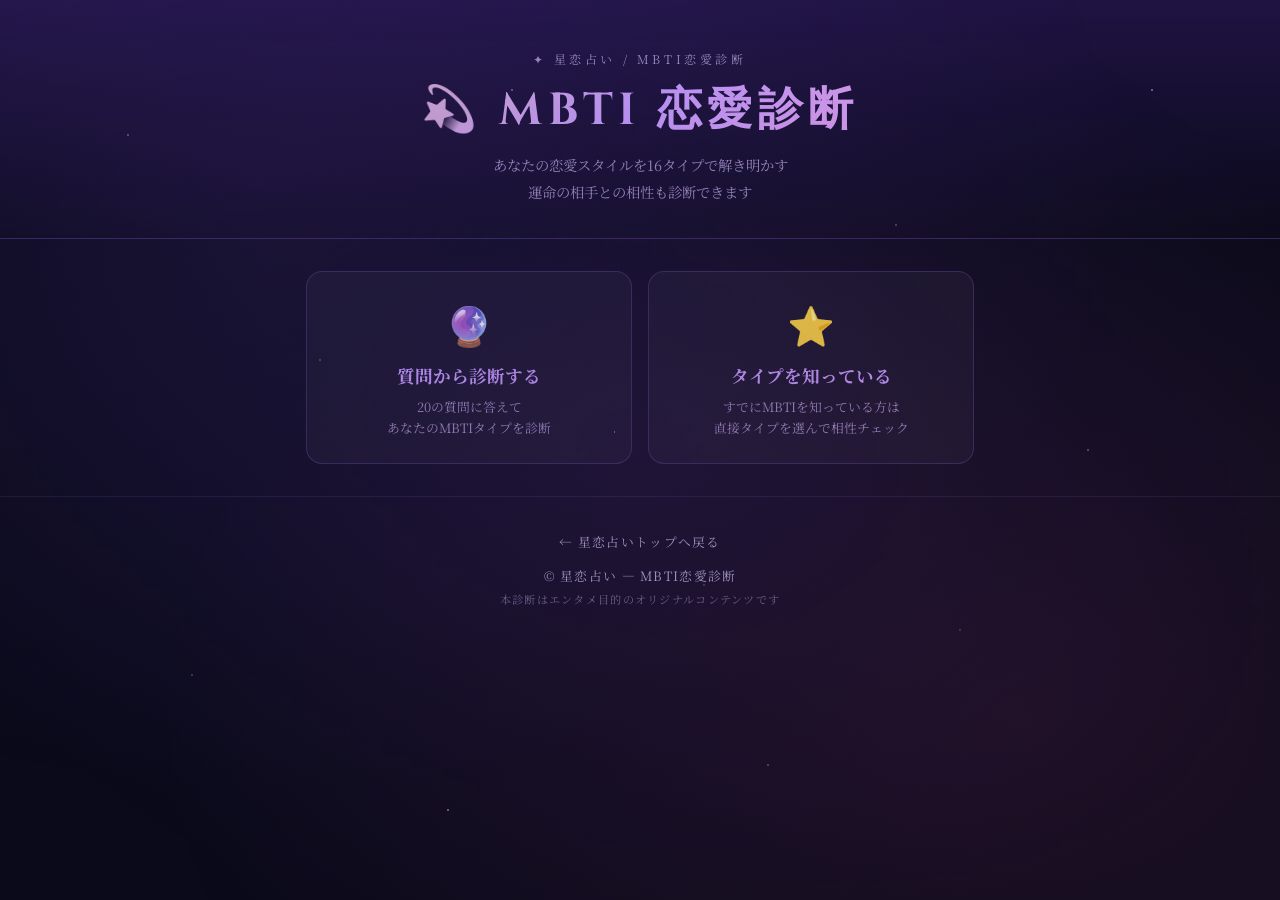
==== docs/mbti/index.html @ 1aa184e4 "✨ MBTI恋愛診断・相性ページを追加" ====
<!DOCTYPE html>
<html lang="ja">
<head>
  <meta charset="UTF-8">
  <meta name="viewport" content="width=device-width, initial-scale=1.0">
  <meta name="description" content="MBTIタイプ別恋愛診断。20の質問に答えてあなたの恋愛タイプを診断、または直接タイプを選んで相性をチェック。">
  <title>MBTI恋愛診断 ✦ 星恋占い</title>
  <link rel="preconnect" href="https://fonts.googleapis.com">
  <link href="https://fonts.googleapis.com/css2?family=Noto+Serif+JP:wght@400;700&family=Cinzel:wght@400;700&display=swap" rel="stylesheet">
  <link rel="stylesheet" href="../style.css">
  <style>
    /* ---- MBTIページ固有スタイル ---- */
    .mbti-hero {
      text-align: center;
      padding: 48px 20px 32px;
      background: linear-gradient(to bottom, rgba(80,40,160,.3), transparent);
      border-bottom: 1px solid rgba(180,140,255,.15);
    }
    .mbti-hero .site-subtitle { font-size:.75rem; letter-spacing:.3em; color:var(--text-muted); margin-bottom:8px; }
    .mbti-hero h1 { font-family:'Cinzel',serif; font-size:clamp(1.6rem,5vw,2.8rem); background:linear-gradient(135deg,var(--gold),var(--accent),var(--accent2)); -webkit-background-clip:text; -webkit-text-fill-color:transparent; background-clip:text; letter-spacing:.12em; margin-bottom:10px; }
    .mbti-hero p { color:var(--text-muted); font-size:.9rem; line-height:1.9; }

    /* ---- モード選択 ---- */
    .mode-select {
      display: flex;
      gap: 16px;
      justify-content: center;
      flex-wrap: wrap;
      padding: 32px 16px;
      max-width: 700px;
      margin: 0 auto;
    }
    .mode-btn {
      flex: 1;
      min-width: 240px;
      padding: 24px 20px;
      background: var(--card-bg);
      border: 1px solid var(--card-border);
      border-radius: 16px;
      cursor: pointer;
      text-align: center;
      transition: all .2s;
      color: var(--text);
      text-decoration: none;
    }
    .mode-btn:hover { background:rgba(180,140,255,.08); border-color:var(--accent); transform:translateY(-3px); }
    .mode-btn .mode-icon { font-size:2.4rem; margin-bottom:12px; }
    .mode-btn h2 { font-size:1.1rem; color:var(--accent); margin-bottom:8px; }
    .mode-btn p { font-size:.8rem; color:var(--text-muted); line-height:1.7; }

    /* ---- セクション共通 ---- */
    .section-wrap { max-width:760px; margin:0 auto; padding:0 16px 60px; position:relative; z-index:1; }
    .section-title { text-align:center; font-size:1.3rem; color:var(--accent); letter-spacing:.1em; margin-bottom:28px; padding-top:16px; }

    /* ---- 質問診断 ---- */
    #quiz-section { display:none; }
    .progress-bar-wrap { background:rgba(255,255,255,.06); border-radius:20px; height:6px; margin-bottom:28px; overflow:hidden; }
    .progress-bar { height:100%; background:linear-gradient(90deg,var(--accent),var(--accent2)); border-radius:20px; transition:width .4s; }
    .progress-label { text-align:right; font-size:.75rem; color:var(--text-muted); margin-top:6px; }

    .question-card { background:var(--card-bg); border:1px solid var(--card-border); border-radius:16px; padding:28px 24px; margin-bottom:20px; }
    .question-card .q-axis { font-size:.7rem; letter-spacing:.2em; color:var(--text-muted); margin-bottom:10px; }
    .question-card .q-text { font-size:1.05rem; line-height:1.9; margin-bottom:20px; }
    .choices { display:flex; flex-direction:column; gap:10px; }
    .choice-btn {
      padding:12px 18px;
      background:rgba(255,255,255,.03);
      border:1px solid rgba(180,140,255,.2);
      border-radius:10px;
      color:var(--text);
      font-size:.9rem;
      cursor:pointer;
      text-align:left;
      transition:all .15s;
      font-family:'Noto Serif JP',serif;
      line-height:1.6;
    }
    .choice-btn:hover { background:rgba(180,140,255,.1); border-color:var(--accent); }
    .choice-btn.selected { background:rgba(200,159,255,.15); border-color:var(--accent); color:var(--accent); }

    .quiz-nav { display:flex; justify-content:space-between; align-items:center; margin-top:20px; }
    .nav-btn { padding:10px 24px; border-radius:30px; border:1px solid rgba(180,140,255,.3); background:transparent; color:var(--text-muted); cursor:pointer; font-family:'Noto Serif JP',serif; font-size:.85rem; transition:all .2s; }
    .nav-btn:hover { border-color:var(--accent); color:var(--accent); }
    .nav-btn.primary { background:linear-gradient(135deg,#8b5cf6,#ec4899); border:none; color:white; padding:10px 28px; }
    .nav-btn:disabled { opacity:.3; cursor:default; }

    /* ---- タイプ選択 ---- */
    #select-section { display:none; }
    .type-groups { display:flex; flex-direction:column; gap:20px; }
    .type-group-title { font-size:.8rem; letter-spacing:.2em; color:var(--text-muted); margin-bottom:12px; }
    .type-grid { display:grid; grid-template-columns:repeat(4,1fr); gap:10px; }
    .type-card {
      padding:14px 8px;
      background:var(--card-bg);
      border:1px solid var(--card-border);
      border-radius:12px;
      text-align:center;
      cursor:pointer;
      transition:all .2s;
      text-decoration:none;
      display:block;
    }
    .type-card:hover { background:rgba(180,140,255,.1); border-color:var(--accent); transform:translateY(-2px); }
    .type-card .type-code { font-family:'Cinzel',serif; font-size:1rem; color:var(--accent); font-weight:700; }
    .type-card .type-nick { font-size:.65rem; color:var(--text-muted); margin-top:4px; line-height:1.4; }

    /* ---- 結果 ---- */
    #result-section { display:none; }
    .result-card { background:var(--card-bg); border:1px solid var(--card-border); border-radius:20px; padding:32px 24px; text-align:center; margin-bottom:24px; }
    .result-type { font-family:'Cinzel',serif; font-size:3rem; background:linear-gradient(135deg,var(--gold),var(--accent)); -webkit-background-clip:text; -webkit-text-fill-color:transparent; background-clip:text; }
    .result-nick { font-size:1.1rem; color:var(--accent2); margin:8px 0 20px; }
    .result-desc { font-size:.9rem; line-height:2; color:var(--text); text-align:left; }
    .result-tags { display:flex; flex-wrap:wrap; gap:8px; justify-content:center; margin:16px 0; }
    .tag { font-size:.72rem; padding:4px 12px; border-radius:20px; background:rgba(200,159,255,.1); border:1px solid rgba(200,159,255,.25); color:var(--accent); }

    .scores { display:grid; grid-template-columns:1fr 1fr; gap:12px; margin:20px 0; }
    .score-item { background:rgba(255,255,255,.03); border-radius:10px; padding:12px; text-align:center; }
    .score-label { font-size:.7rem; color:var(--text-muted); letter-spacing:.1em; margin-bottom:6px; }
    .score-bar-wrap { background:rgba(255,255,255,.06); border-radius:10px; height:8px; overflow:hidden; margin-bottom:4px; }
    .score-bar-left { height:100%; border-radius:10px; background:linear-gradient(90deg,var(--accent),transparent); float:right; }
    .score-bar-right { height:100%; border-radius:10px; background:linear-gradient(90deg,var(--accent2),transparent); }
    .score-pct { font-size:.75rem; color:var(--gold); }

    .compat-btn-wrap { text-align:center; margin-top:24px; }
    .compat-btn { display:inline-block; padding:14px 36px; background:linear-gradient(135deg,#8b5cf6,#ec4899); color:white; text-decoration:none; border-radius:50px; font-size:.95rem; letter-spacing:.08em; box-shadow:0 4px 20px rgba(139,92,246,.3); transition:all .2s; }
    .compat-btn:hover { opacity:.9; transform:translateY(-2px); }
    .retry-btn { display:block; text-align:center; margin-top:16px; color:var(--text-muted); font-size:.82rem; cursor:pointer; border:none; background:transparent; font-family:'Noto Serif JP',serif; }
    .retry-btn:hover { color:var(--accent); }

    @media(max-width:500px) {
      .type-grid { grid-template-columns:repeat(2,1fr); }
      .scores { grid-template-columns:1fr; }
    }
  </style>
</head>
<body>
  <div class="stars-bg"></div>

  <!-- ヘッダー -->
  <div class="mbti-hero">
    <p class="site-subtitle"><a href="../index.html" style="color:inherit;text-decoration:none;">✦ 星恋占い</a> / MBTI恋愛診断</p>
    <h1>💫 MBTI 恋愛診断</h1>
    <p>あなたの恋愛スタイルを16タイプで解き明かす<br>運命の相手との相性も診断できます</p>
  </div>

  <!-- モード選択 -->
  <div id="mode-section">
    <div class="mode-select">
      <div class="mode-btn" onclick="showQuiz()">
        <div class="mode-icon">🔮</div>
        <h2>質問から診断する</h2>
        <p>20の質問に答えて<br>あなたのMBTIタイプを診断</p>
      </div>
      <div class="mode-btn" onclick="showSelect()">
        <div class="mode-icon">⭐</div>
        <h2>タイプを知っている</h2>
        <p>すでにMBTIを知っている方は<br>直接タイプを選んで相性チェック</p>
      </div>
    </div>
  </div>

  <!-- 質問診断セクション -->
  <div id="quiz-section" class="section-wrap">
    <h2 class="section-title">🔮 恋愛MBTIを診断する</h2>
    <div class="progress-bar-wrap">
      <div class="progress-bar" id="progress-bar" style="width:5%"></div>
    </div>
    <div class="progress-label" id="progress-label">1 / 20</div>
    <div id="question-container"></div>
    <div class="quiz-nav">
      <button class="nav-btn" id="prev-btn" onclick="prevQ()" disabled>← 前へ</button>
      <button class="nav-btn primary" id="next-btn" onclick="nextQ()">次へ →</button>
    </div>
    <p style="text-align:center;margin-top:20px"><button class="retry-btn" onclick="showMode()">← 最初に戻る</button></p>
  </div>

  <!-- タイプ選択セクション -->
  <div id="select-section" class="section-wrap">
    <h2 class="section-title">⭐ タイプを選ぶ</h2>
    <div class="type-groups">
      <div>
        <div class="type-group-title">🔥 分析家タイプ（NT）</div>
        <div class="type-grid">
          <a class="type-card" href="result.html#INTJ" onclick="goResult('INTJ')"><div class="type-code">INTJ</div><div class="type-nick">建築家</div></a>
          <a class="type-card" href="result.html#INTP" onclick="goResult('INTP')"><div class="type-code">INTP</div><div class="type-nick">論理学者</div></a>
          <a class="type-card" href="result.html#ENTJ" onclick="goResult('ENTJ')"><div class="type-code">ENTJ</div><div class="type-nick">指揮官</div></a>
          <a class="type-card" href="result.html#ENTP" onclick="goResult('ENTP')"><div class="type-code">ENTP</div><div class="type-nick">討論者</div></a>
        </div>
      </div>
      <div>
        <div class="type-group-title">💜 外交官タイプ（NF）</div>
        <div class="type-grid">
          <a class="type-card" href="result.html#INFJ" onclick="goResult('INFJ')"><div class="type-code">INFJ</div><div class="type-nick">提唱者</div></a>
          <a class="type-card" href="result.html#INFP" onclick="goResult('INFP')"><div class="type-code">INFP</div><div class="type-nick">仲介者</div></a>
          <a class="type-card" href="result.html#ENFJ" onclick="goResult('ENFJ')"><div class="type-code">ENFJ</div><div class="type-nick">主人公</div></a>
          <a class="type-card" href="result.html#ENFP" onclick="goResult('ENFP')"><div class="type-code">ENFP</div><div class="type-nick">広報運動家</div></a>
        </div>
      </div>
      <div>
        <div class="type-group-title">🛡️ 番人タイプ（SJ）</div>
        <div class="type-grid">
          <a class="type-card" href="result.html#ISTJ" onclick="goResult('ISTJ')"><div class="type-code">ISTJ</div><div class="type-nick">管理者</div></a>
          <a class="type-card" href="result.html#ISFJ" onclick="goResult('ISFJ')"><div class="type-code">ISFJ</div><div class="type-nick">擁護者</div></a>
          <a class="type-card" href="result.html#ESTJ" onclick="goResult('ESTJ')"><div class="type-code">ESTJ</div><div class="type-nick">幹部</div></a>
          <a class="type-card" href="result.html#ESFJ" onclick="goResult('ESFJ')"><div class="type-code">ESFJ</div><div class="type-nick">領事館</div></a>
        </div>
      </div>
      <div>
        <div class="type-group-title">⚡ 探検家タイプ（SP）</div>
        <div class="type-grid">
          <a class="type-card" href="result.html#ISTP" onclick="goResult('ISTP')"><div class="type-code">ISTP</div><div class="type-nick">巨匠</div></a>
          <a class="type-card" href="result.html#ISFP" onclick="goResult('ISFP')"><div class="type-code">ISFP</div><div class="type-nick">冒険家</div></a>
          <a class="type-card" href="result.html#ESTP" onclick="goResult('ESTP')"><div class="type-code">ESTP</div><div class="type-nick">起業家</div></a>
          <a class="type-card" href="result.html#ESFP" onclick="goResult('ESFP')"><div class="type-code">ESFP</div><div class="type-nick">エンターテイナー</div></a>
        </div>
      </div>
    </div>
    <p style="text-align:center;margin-top:28px"><button class="retry-btn" onclick="showMode()">← 最初に戻る</button></p>
  </div>

  <!-- 結果セクション -->
  <div id="result-section" class="section-wrap">
    <h2 class="section-title">✨ 診断結果</h2>
    <div class="result-card" id="result-card"></div>
    <div class="compat-btn-wrap">
      <a href="compatibility.html" id="compat-link" class="compat-btn">💕 相性を診断する</a>
    </div>
    <p style="text-align:center;margin-top:16px">
      <button class="retry-btn" onclick="showMode()">← もう一度診断する</button>
    </p>
  </div>

  <footer style="position:relative;z-index:1;text-align:center;padding:32px 20px;border-top:1px solid rgba(180,140,255,.1);color:var(--text-muted);font-size:.8rem;line-height:2;">
    <p><a href="../index.html" style="color:var(--text-muted);text-decoration:none;">← 星恋占いトップへ戻る</a></p>
    <p style="margin-top:8px;">© 星恋占い — MBTI恋愛診断</p>
    <p style="font-size:.7rem;opacity:.6;">本診断はエンタメ目的のオリジナルコンテンツです</p>
  </footer>

  <script>
  // =====================
  // 質問データ
  // =====================
  const QUESTIONS = [
    // E/I 軸 (5問)
    { axis:"E/I", text:"好きな人に気持ちを伝えるとき、どちらに近いですか？", a:"自分から積極的にアプローチする", b:"相手が気づいてくれるのをそっと待つ", aAxis:"E", bAxis:"I" },
    { axis:"E/I", text:"休日、恋人と過ごすなら？", a:"友人も巻き込んでにぎやかに過ごしたい", b:"二人だけの静かな時間を大切にしたい", aAxis:"E", bAxis:"I" },
    { axis:"E/I", text:"好きな人と初めてデートするとき、", a:"どんどん話しかけて楽しい雰囲気を作る", b:"相手の話をじっくり聞いてから心を開く", aAxis:"E", bAxis:"I" },
    { axis:"E/I", text:"失恋したあと立ち直るには？", a:"友達と会って話すと元気が出る", b:"一人の時間をとって自分と向き合う", aAxis:"E", bAxis:"I" },
    { axis:"E/I", text:"恋愛の悩みを抱えたとき、", a:"誰かに相談してすっきりしたい", b:"自分の中で整理してから動く", aAxis:"E", bAxis:"I" },
    // S/N 軸 (5問)
    { axis:"S/N", text:"パートナーへのプレゼントを選ぶとき、", a:"相手が実際に使えるものを選ぶ", b:"二人の思い出や象徴になるものを選ぶ", aAxis:"S", bAxis:"N" },
    { axis:"S/N", text:"付き合いたての頃、どちらが楽しい？", a:"一緒に過ごした具体的な時間・思い出", b:"この人とどんな未来を描けるかのワクワク感", aAxis:"S", bAxis:"N" },
    { axis:"S/N", text:"相手のことを好きになるきっかけは？", a:"実際の行動・言葉など具体的なこと", b:"なんとなく感じる雰囲気・可能性", aAxis:"S", bAxis:"N" },
    { axis:"S/N", text:"長く続く恋愛に大切なのは？", a:"日々の積み重ねと信頼感", b:"共通のビジョンや価値観", aAxis:"S", bAxis:"N" },
    { axis:"S/N", text:"デートプランを決めるとき、", a:"行きたい場所・食べたいものを具体的にリストアップ", b:"「こんな雰囲気の一日」というイメージから発想する", aAxis:"S", bAxis:"N" },
    // T/F 軸 (5問)
    { axis:"T/F", text:"恋人が落ち込んでいるとき、あなたは？", a:"原因を分析して解決策を提案する", b:"まず共感して気持ちに寄り添う", aAxis:"T", bAxis:"F" },
    { axis:"T/F", text:"好きな人を選ぶ基準は？", a:"価値観・将来性など客観的な条件", b:"一緒にいて感じる感情・心地よさ", aAxis:"T", bAxis:"F" },
    { axis:"T/F", text:"恋人と喧嘩したあと、", a:"何がいけなかったか論理的に振り返る", b:"お互いの感情がどう動いたかを確認する", aAxis:"T", bAxis:"F" },
    { axis:"T/F", text:"遠距離恋愛の判断を迫られたら？", a:"現実的なメリット・デメリットで判断する", b:"相手への気持ちの強さで判断する", aAxis:"T", bAxis:"F" },
    { axis:"T/F", text:"恋人に「正直に言って」と聞かれたら？", a:"多少傷ついても本当のことを伝える", b:"相手の気持ちを考えて言い方を工夫する", aAxis:"T", bAxis:"F" },
    // J/P 軸 (5問)
    { axis:"J/P", text:"恋人との記念日は？", a:"前もって計画を立てて完璧に準備する", b:"その日の気分でサプライズ的に動く", aAxis:"J", bAxis:"P" },
    { axis:"J/P", text:"付き合うかどうか決めるとき、", a:"関係の方向性をはっきりさせてから動く", b:"とりあえず一緒にいる時間を楽しむ", aAxis:"J", bAxis:"P" },
    { axis:"J/P", text:"恋愛のペースは？", a:"段階を踏んで着実に関係を深めたい", b:"流れに身をまかせて自然に進展させたい", aAxis:"J", bAxis:"P" },
    { axis:"J/P", text:"好きな人ができたとき、", a:"どう行動するか戦略を立てる", b:"まず気持ちに正直に動いてみる", aAxis:"J", bAxis:"P" },
    { axis:"J/P", text:"二人の将来について、", a:"早めに話し合って方向性を決めたい", b:"今を大切にしながら自然と決まればいい", aAxis:"J", bAxis:"P" },
  ];

  // =====================
  // タイプデータ
  // =====================
  const TYPES = {
    INTJ:{ nick:"建築家", emoji:"🏛️", love:"計画的かつ深い絆を求めるタイプ。軽い恋愛より、お互いを高め合えるパートナーシップを望みます。感情表現は少なめですが、一度心を開いたら揺るぎない愛情を注ぎます。", tags:["深い絆重視","計画的アプローチ","少数精鋭な愛情"], weak:"感情表現が苦手で、相手を困惑させることも。", best:["ENFP","ENTP"] },
    INTP:{ nick:"論理学者", emoji:"🔭", love:"理論的に恋愛を考えすぎてしまうことも。相手の気持ちより論理を優先しがちですが、心を開いた相手には誠実で知的な会話が絶えない関係を築きます。", tags:["知的会話重視","自由な時間が必要","じっくり深まる愛"], weak:"感情的な要求に戸惑いやすい。", best:["ENFJ","ENTJ"] },
    ENTJ:{ nick:"指揮官", emoji:"👑", love:"恋愛でもリーダーシップを発揮。頼りになる存在感と明確なビジョンで相手を引っ張ります。強引に見えることもありますが、パートナーを本気で支えようとする姿勢は確かです。", tags:["頼もしいリード","高い目標を共有","情熱的"], weak:"コントロールが強くなりすぎることも。", best:["INFP","INTP"] },
    ENTP:{ nick:"討論者", emoji:"⚡", love:"刺激と変化を求めるロマンチスト。常に新鮮さを保つことが得意で、会話が尽きることがありません。慣れると真剣さが薄れて見えることも。", tags:["会話の達人","新鮮さを維持","アイデア豊富"], weak:"真剣さが伝わりにくい場面も。", best:["INFJ","INTJ"] },
    INFJ:{ nick:"提唱者", emoji:"🌙", love:"深く一人の相手を愛する理想主義者。相手の内面に強く惹かれ、魂のつながりを求めます。傷つきやすい面もありますが、パートナーへの献身は本物です。", tags:["魂のつながり重視","深い共感力","一途な愛"], weak:"理想が高く傷つきやすい。", best:["ENTP","ENFP"] },
    INFP:{ nick:"仲介者", emoji:"🌸", love:"夢と感情に従う純粋なロマンチスト。相手に深く感情移入し、全力で愛します。理想の恋愛像が強く、現実とのギャップに悩むことも。", tags:["純粋なロマンチスト","感情豊か","価値観最優先"], weak:"理想と現実のギャップに揺れやすい。", best:["ENFJ","ENTJ"] },
    ENFJ:{ nick:"主人公", emoji:"🌟", love:"相手の成長と幸せのために全力を尽くすタイプ。温かく包容力があり、自然とみんなを引き寄せます。自分の気持ちより相手を優先しすぎることも。", tags:["包容力抜群","成長を応援","カリスマ的魅力"], weak:"自己犠牲になりやすい。", best:["INFP","ISFP"] },
    ENFP:{ nick:"広報運動家", emoji:"🦋", love:"エネルギッシュな恋愛を楽しむフリースピリット。感情豊かで相手を喜ばせるのが得意。長期的な関係になると飽きてしまう不安を抱えることも。", tags:["感情豊か","熱狂的な愛","自由と愛情両立"], weak:"集中力が続きにくい面も。", best:["INTJ","INFJ"] },
    ISTJ:{ nick:"管理者", emoji:"🏔️", love:"誠実さと安定感で相手を支えるタイプ。約束は必ず守り、地道に愛情を積み上げます。ロマンチックな演出より日常の安心感で愛を示します。", tags:["絶対的な誠実さ","安定した関係","約束を守る"], weak:"変化や感情表現が苦手。", best:["ESFP","ESTP"] },
    ISFJ:{ nick:"擁護者", emoji:"🌿", love:"細やかな気配りで相手を包み込む愛情深いタイプ。見返りを求めず献身的に愛しますが、自分の気持ちを後回しにしがちです。", tags:["献身的な愛情","細やかな気配り","安心感No.1"], weak:"自分の気持ちを言えないことも。", best:["ESFP","ESTP"] },
    ESTJ:{ nick:"幹部", emoji:"📋", love:"責任感と行動力で相手を守るタイプ。明確なコミュニケーションを好み、関係性をはっきりさせたい傾向があります。融通がきかないと思われることも。", tags:["責任感が強い","明確な関係を好む","行動で示す愛"], weak:"柔軟性が少なく見えることも。", best:["ISFP","ISTP"] },
    ESFJ:{ nick:"領事", emoji:"🤝", love:"周りの調和を大切にするケア上手な恋人。相手の気持ちに敏感で、雰囲気を盛り上げるのが得意。承認欲求が強くなるときも。", tags:["調和重視","愛情表現豊か","社交的な恋愛"], weak:"承認を求めすぎることも。", best:["ISFP","INFP"] },
    ISTP:{ nick:"巨匠", emoji:"🔧", love:"感情より行動で愛情を示すクールなタイプ。束縛を嫌い、自由な関係を好みます。言葉は少ないですが、いざというとき頼れる存在感があります。", tags:["行動で示す愛","自由な関係","クールな頼もしさ"], weak:"感情表現が少なく誤解されやすい。", best:["ESFJ","ESTJ"] },
    ISFP:{ nick:"冒険家", emoji:"🎨", love:"五感で恋愛を楽しむ自由な芸術家。感情に素直で、瞬間瞬間を大切にします。将来より今この瞬間の恋愛を重視するため、将来の話が苦手です。", tags:["今この瞬間を大切に","感性豊か","自然体の愛"], weak:"将来の計画が苦手。", best:["ENFJ","ESFJ"] },
    ESTP:{ nick:"起業家", emoji:"🚀", love:"スリルと刺激を求める行動派の恋愛スタイル。その場の雰囲気作りが得意で、デートを盛り上げます。長期的コミットに慎重な面もあります。", tags:["行動力抜群","刺激的なデート","瞬発力の愛"], weak:"長期的コミットが苦手なことも。", best:["ISFJ","ISTJ"] },
    ESFP:{ nick:"エンターテイナー", emoji:"🎭", love:"恋愛をとことん楽しむムードメーカー。相手を笑顔にするのが大好きで、一緒にいると楽しい時間が続きます。深刻な話や未来の計画は少し苦手。", tags:["楽しい時間を演出","感情豊か","自由奔放な愛"], weak:"深刻な局面が苦手なことも。", best:["ISFJ","ISTJ"] },
  };

  // =====================
  // 状態管理
  // =====================
  let currentQ = 0;
  let answers = new Array(20).fill(null); // null=未回答, 'a'/'b'
  let scores = { E:0,I:0,S:0,N:0,T:0,F:0,J:0,P:0 };

  // =====================
  // 画面切り替え
  // =====================
  function showMode() {
    document.getElementById('mode-section').style.display = '';
    document.getElementById('quiz-section').style.display = 'none';
    document.getElementById('select-section').style.display = 'none';
    document.getElementById('result-section').style.display = 'none';
    currentQ = 0;
    answers = new Array(20).fill(null);
  }
  function showQuiz() {
    document.getElementById('mode-section').style.display = 'none';
    document.getElementById('quiz-section').style.display = '';
    renderQ();
  }
  function showSelect() {
    document.getElementById('mode-section').style.display = 'none';
    document.getElementById('select-section').style.display = '';
  }
  function showResult(type) {
    document.getElementById('quiz-section').style.display = 'none';
    document.getElementById('select-section').style.display = 'none';
    document.getElementById('mode-section').style.display = 'none';
    document.getElementById('result-section').style.display = '';
    renderResult(type);
    // 相性ページへのリンクにタイプを渡す
    document.getElementById('compat-link').href = `compatibility.html?type=${type}`;
  }

  // =====================
  // 質問描画
  // =====================
  function renderQ() {
    const q = QUESTIONS[currentQ];
    const pct = Math.round((currentQ / 20) * 100) + 5;
    document.getElementById('progress-bar').style.width = pct + '%';
    document.getElementById('progress-label').textContent = `${currentQ + 1} / 20`;

    document.getElementById('question-container').innerHTML = `
      <div class="question-card">
        <div class="q-axis">軸：${q.axis}</div>
        <div class="q-text">Q${currentQ + 1}. ${q.text}</div>
        <div class="choices">
          <button class="choice-btn ${answers[currentQ]==='a'?'selected':''}" onclick="selectAnswer('a')">A. ${q.a}</button>
          <button class="choice-btn ${answers[currentQ]==='b'?'selected':''}" onclick="selectAnswer('b')">B. ${q.b}</button>
        </div>
      </div>
    `;
    document.getElementById('prev-btn').disabled = (currentQ === 0);
    document.getElementById('next-btn').textContent = currentQ === 19 ? '結果を見る ✨' : '次へ →';
  }

  function selectAnswer(choice) {
    answers[currentQ] = choice;
    renderQ();
  }

  function prevQ() {
    if (currentQ > 0) { currentQ--; renderQ(); }
  }

  function nextQ() {
    if (answers[currentQ] === null) {
      alert('回答を選んでください！');
      return;
    }
    if (currentQ < 19) {
      currentQ++;
      renderQ();
    } else {
      calcResult();
    }
  }

  // =====================
  // 結果計算
  // =====================
  function calcResult() {
    scores = { E:0,I:0,S:0,N:0,T:0,F:0,J:0,P:0 };
    answers.forEach((ans, i) => {
      const q = QUESTIONS[i];
      if (ans === 'a') scores[q.aAxis]++;
      else scores[q.bAxis]++;
    });
    const type =
      (scores.E >= scores.I ? 'E' : 'I') +
      (scores.S >= scores.N ? 'S' : 'N') +
      (scores.T >= scores.F ? 'T' : 'F') +
      (scores.J >= scores.P ? 'J' : 'P');
    showResult(type);
  }

  // =====================
  // 結果描画
  // =====================
  function renderResult(type) {
    const d = TYPES[type];
    if (!d) return;
    const ePct = Math.round((scores.E / (scores.E + scores.I || 1)) * 100) || 50;
    const sPct = Math.round((scores.S / (scores.S + scores.N || 1)) * 100) || 50;
    const tPct = Math.round((scores.T / (scores.T + scores.F || 1)) * 100) || 50;
    const jPct = Math.round((scores.J / (scores.J + scores.P || 1)) * 100) || 50;

    document.getElementById('result-card').innerHTML = `
      <div class="result-type">${d.emoji} ${type}</div>
      <div class="result-nick">「${d.nick}」</div>
      <div class="result-tags">${d.tags.map(t=>`<span class="tag">${t}</span>`).join('')}</div>
      <div class="result-desc">${d.love}</div>
      <div class="scores">
        <div class="score-item">
          <div class="score-label">E ${ePct}% / I ${100-ePct}%</div>
          <div class="score-bar-wrap"><div class="score-bar-right" style="width:${ePct}%"></div></div>
          <div class="score-pct">${type[0]}</div>
        </div>
        <div class="score-item">
          <div class="score-label">S ${sPct}% / N ${100-sPct}%</div>
          <div class="score-bar-wrap"><div class="score-bar-right" style="width:${sPct}%"></div></div>
          <div class="score-pct">${type[1]}</div>
        </div>
        <div class="score-item">
          <div class="score-label">T ${tPct}% / F ${100-tPct}%</div>
          <div class="score-bar-wrap"><div class="score-bar-right" style="width:${tPct}%"></div></div>
          <div class="score-pct">${type[2]}</div>
        </div>
        <div class="score-item">
          <div class="score-label">J ${jPct}% / P ${100-jPct}%</div>
          <div class="score-bar-wrap"><div class="score-bar-right" style="width:${jPct}%"></div></div>
          <div class="score-pct">${type[3]}</div>
        </div>
      </div>
      <p style="font-size:.82rem;color:var(--text-muted);margin-top:12px;">💑 ベスト相性：<strong style="color:var(--gold)">${d.best.join(' / ')}</strong></p>
      <p style="font-size:.8rem;color:var(--text-muted);margin-top:8px;">⚠️ 注意点：${d.weak}</p>
    `;
  }

  function goResult(type) {
    // タイプ選択からの遷移はURLハッシュで渡す
    scores = { E:0,I:0,S:0,N:0,T:0,F:0,J:0,P:0 };
    // スコアをダミーで50%に設定
    ['E','I','S','N','T','F','J','P'].forEach(k => scores[k] = 2);
    showResult(type);
    return false;
  }

  // URLハッシュからタイプ取得（タイプ選択から直接遷移した場合）
  window.addEventListener('load', () => {
    const hash = location.hash.replace('#','');
    if (TYPES[hash]) goResult(hash);
  });
  </script>
</body>
</html>
---- docs/style.css ----
/* =============================
   星恋占い - メインスタイル
   ============================= */

:root {
  --bg:        #0a0a1a;
  --bg2:       #0f0f2a;
  --card-bg:   rgba(255,255,255,0.04);
  --card-border: rgba(180,140,255,0.2);
  --accent:    #c89fff;
  --accent2:   #ff9fcc;
  --gold:      #f0d080;
  --text:      #e8e0f8;
  --text-muted:#a090c0;
  --love:      rgba(255,100,160,0.08);
  --general:   rgba(140,100,255,0.08);
}

* { box-sizing: border-box; margin: 0; padding: 0; }

html { scroll-behavior: smooth; }

body {
  font-family: 'Noto Serif JP', serif;
  background: var(--bg);
  color: var(--text);
  min-height: 100vh;
  position: relative;
  overflow-x: hidden;
}

/* ---- 星空背景 ---- */
.stars-bg {
  position: fixed;
  inset: 0;
  background:
    radial-gradient(ellipse at 20% 20%, rgba(100,60,180,0.15) 0%, transparent 60%),
    radial-gradient(ellipse at 80% 80%, rgba(180,60,120,0.12) 0%, transparent 60%),
    radial-gradient(ellipse at 50% 50%, rgba(60,40,120,0.2)  0%, transparent 80%);
  pointer-events: none;
  z-index: 0;
}
.stars-bg::before {
  content: "";
  position: absolute;
  inset: 0;
  background-image:
    radial-gradient(1px 1px at 10%  15%, rgba(255,255,255,0.8) 0%, transparent 100%),
    radial-gradient(1px 1px at 25%  40%, rgba(255,255,255,0.6) 0%, transparent 100%),
    radial-gradient(1px 1px at 40%  10%, rgba(255,255,255,0.9) 0%, transparent 100%),
    radial-gradient(1px 1px at 55%  65%, rgba(255,255,255,0.5) 0%, transparent 100%),
    radial-gradient(1px 1px at 70%  25%, rgba(255,255,255,0.7) 0%, transparent 100%),
    radial-gradient(1px 1px at 85%  50%, rgba(255,255,255,0.8) 0%, transparent 100%),
    radial-gradient(1px 1px at 15%  75%, rgba(255,255,255,0.6) 0%, transparent 100%),
    radial-gradient(1px 1px at 60%  85%, rgba(255,255,255,0.7) 0%, transparent 100%),
    radial-gradient(1.5px 1.5px at 90% 10%, rgba(200,170,255,0.9) 0%, transparent 100%),
    radial-gradient(1.5px 1.5px at 35% 90%, rgba(255,180,220,0.8) 0%, transparent 100%),
    radial-gradient(1px 1px at 75%  70%, rgba(255,255,255,0.5) 0%, transparent 100%),
    radial-gradient(1px 1px at 48%  48%, rgba(255,255,255,0.6) 0%, transparent 100%);
}

/* ---- ヘッダー ---- */
header {
  position: relative;
  z-index: 1;
  text-align: center;
  padding: 60px 20px 40px;
  background: linear-gradient(to bottom, rgba(80,40,160,0.3), transparent);
  border-bottom: 1px solid rgba(180,140,255,0.15);
}
.site-subtitle {
  font-size: 0.8rem;
  letter-spacing: 0.3em;
  color: var(--text-muted);
  margin-bottom: 12px;
  text-transform: uppercase;
}
.site-title {
  font-family: 'Cinzel', serif;
  font-size: clamp(2rem, 6vw, 3.5rem);
  background: linear-gradient(135deg, var(--gold) 0%, var(--accent) 50%, var(--accent2) 100%);
  -webkit-background-clip: text;
  -webkit-text-fill-color: transparent;
  background-clip: text;
  letter-spacing: 0.15em;
  margin-bottom: 12px;
  text-shadow: none;
}
.today-date {
  font-size: 1rem;
  color: var(--text-muted);
  letter-spacing: 0.2em;
}

/* ---- 星座ナビ ---- */
.sign-nav {
  position: relative;
  z-index: 1;
  display: flex;
  flex-wrap: wrap;
  justify-content: center;
  gap: 8px;
  padding: 20px 16px;
  background: rgba(10,10,30,0.6);
  backdrop-filter: blur(8px);
  border-bottom: 1px solid rgba(180,140,255,0.1);
  position: sticky;
  top: 0;
}
.sign-nav a {
  color: var(--text-muted);
  text-decoration: none;
  font-size: 0.75rem;
  padding: 4px 10px;
  border: 1px solid rgba(180,140,255,0.2);
  border-radius: 20px;
  transition: all 0.2s;
  letter-spacing: 0.05em;
}
.sign-nav a:hover {
  color: var(--accent);
  border-color: var(--accent);
  background: rgba(180,140,255,0.08);
}

/* ---- メイン ---- */
main {
  position: relative;
  z-index: 1;
  max-width: 900px;
  margin: 0 auto;
  padding: 40px 16px 80px;
}

.intro {
  text-align: center;
  margin-bottom: 48px;
  color: var(--text-muted);
  line-height: 2;
  font-size: 0.95rem;
  letter-spacing: 0.08em;
}

/* ---- カードグリッド ---- */
.cards-grid {
  display: grid;
  grid-template-columns: repeat(auto-fill, minmax(380px, 1fr));
  gap: 24px;
  margin-bottom: 60px;
}

/* ---- カード ---- */
.card {
  background: var(--card-bg);
  border: 1px solid var(--card-border);
  border-radius: 16px;
  overflow: hidden;
  backdrop-filter: blur(12px);
  transition: transform 0.2s, box-shadow 0.2s;
}
.card:hover {
  transform: translateY(-4px);
  box-shadow: 0 8px 40px rgba(180,140,255,0.15);
}

.card-header {
  display: flex;
  align-items: center;
  gap: 14px;
  padding: 20px 20px 16px;
  background: linear-gradient(135deg, rgba(100,60,180,0.2), rgba(180,60,120,0.1));
  border-bottom: 1px solid rgba(180,140,255,0.1);
}
.emoji {
  font-size: 2rem;
  line-height: 1;
}
.sign-name {
  font-size: 1.2rem;
  font-weight: 700;
  color: var(--accent);
  letter-spacing: 0.08em;
}
.period {
  font-size: 0.72rem;
  color: var(--text-muted);
  margin-top: 2px;
}
.stars {
  margin-left: auto;
  font-size: 1rem;
  color: var(--gold);
  letter-spacing: 2px;
}

.card-body {
  padding: 20px;
  display: flex;
  flex-direction: column;
  gap: 14px;
}

.section h3 {
  font-size: 0.78rem;
  letter-spacing: 0.15em;
  color: var(--text-muted);
  margin-bottom: 8px;
  text-transform: uppercase;
}
.love-section {
  background: var(--love);
  border-radius: 10px;
  padding: 14px;
}
.general-section {
  background: var(--general);
  border-radius: 10px;
  padding: 14px;
}
.section p {
  font-size: 0.9rem;
  line-height: 1.9;
  color: var(--text);
}

.lucky-row {
  display: flex;
  gap: 10px;
  flex-wrap: wrap;
}
.lucky-badge {
  font-size: 0.78rem;
  padding: 4px 12px;
  border-radius: 20px;
  background: rgba(240,208,128,0.1);
  border: 1px solid rgba(240,208,128,0.25);
  color: var(--gold);
  letter-spacing: 0.05em;
}

/* ---- noteリンク ---- */
.note-link {
  text-align: center;
  padding: 48px 24px;
  margin: 20px 0;
  background: linear-gradient(135deg, rgba(100,60,180,0.15), rgba(180,60,120,0.1));
  border: 1px solid rgba(180,140,255,0.2);
  border-radius: 20px;
}
.note-link p {
  font-size: 0.9rem;
  color: var(--text-muted);
  letter-spacing: 0.15em;
  margin-bottom: 20px;
}
.note-btn {
  display: inline-block;
  padding: 14px 36px;
  background: linear-gradient(135deg, #8b5cf6, #ec4899);
  color: white;
  text-decoration: none;
  border-radius: 50px;
  font-size: 0.95rem;
  letter-spacing: 0.1em;
  transition: opacity 0.2s, transform 0.2s;
  box-shadow: 0 4px 20px rgba(139,92,246,0.3);
}
.note-btn:hover {
  opacity: 0.9;
  transform: translateY(-2px);
}

/* ---- アーカイブリンク ---- */
.archive-link {
  text-align: center;
  margin-top: 20px;
}
.archive-link a {
  color: var(--text-muted);
  text-decoration: none;
  font-size: 0.85rem;
  letter-spacing: 0.1em;
  border-bottom: 1px solid rgba(160,144,192,0.3);
  padding-bottom: 2px;
  transition: color 0.2s;
}
.archive-link a:hover { color: var(--accent); }

/* ---- アーカイブページ ---- */
.archive-title {
  font-size: 1.5rem;
  color: var(--accent);
  text-align: center;
  margin-bottom: 32px;
  letter-spacing: 0.1em;
}
.archive-list {
  list-style: none;
  display: flex;
  flex-direction: column;
  gap: 10px;
  max-width: 400px;
  margin: 0 auto 40px;
}
.archive-list a {
  display: block;
  padding: 12px 20px;
  background: var(--card-bg);
  border: 1px solid var(--card-border);
  border-radius: 10px;
  color: var(--text);
  text-decoration: none;
  transition: all 0.2s;
  letter-spacing: 0.05em;
}
.archive-list a:hover {
  background: rgba(180,140,255,0.08);
  border-color: var(--accent);
  color: var(--accent);
}
.back-link {
  display: block;
  text-align: center;
  color: var(--text-muted);
  text-decoration: none;
  font-size: 0.85rem;
  margin-top: 10px;
  letter-spacing: 0.1em;
}
.back-link:hover { color: var(--accent); }

/* ---- フッター ---- */
footer {
  position: relative;
  z-index: 1;
  text-align: center;
  padding: 32px 20px;
  border-top: 1px solid rgba(180,140,255,0.1);
  color: var(--text-muted);
  font-size: 0.8rem;
  letter-spacing: 0.1em;
  line-height: 2;
}
.footer-note {
  font-size: 0.72rem;
  opacity: 0.6;
}

/* ---- レスポンシブ ---- */
@media (max-width: 600px) {
  .cards-grid {
    grid-template-columns: 1fr;
  }
  .sign-nav a {
    font-size: 0.7rem;
    padding: 3px 8px;
  }
  .site-title {
    font-size: 2rem;
  }
}
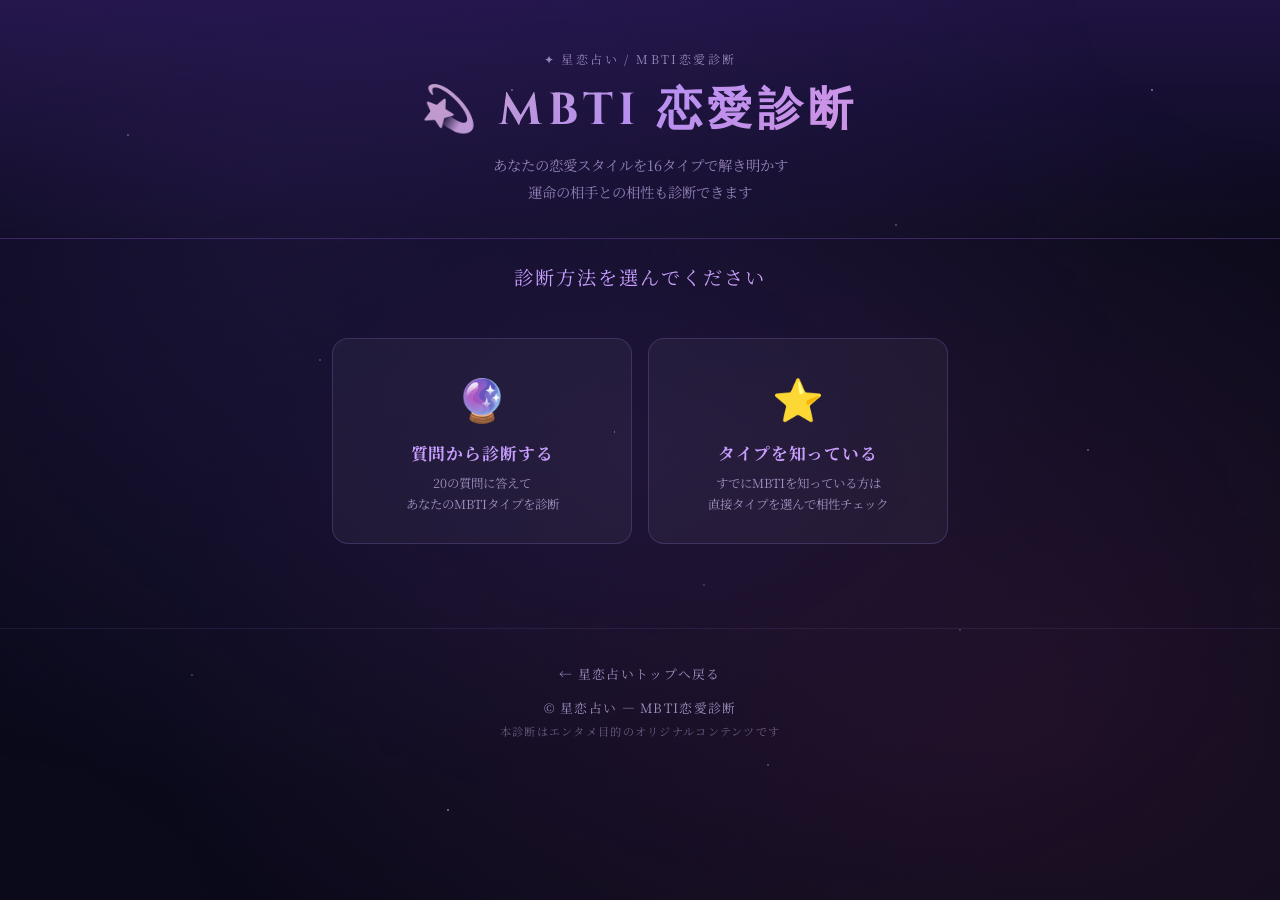
==== commit 85e5faa8: "🔧 MBTI診断・相性ページ修正、星座ページにMBTI誘導追加" ====
--- a/docs/mbti/index.html
+++ b/docs/mbti/index.html
@@ -9,443 +9,276 @@
   <link href="https://fonts.googleapis.com/css2?family=Noto+Serif+JP:wght@400;700&family=Cinzel:wght@400;700&display=swap" rel="stylesheet">
   <link rel="stylesheet" href="../style.css">
   <style>
-    /* ---- MBTIページ固有スタイル ---- */
-    .mbti-hero {
-      text-align: center;
-      padding: 48px 20px 32px;
-      background: linear-gradient(to bottom, rgba(80,40,160,.3), transparent);
-      border-bottom: 1px solid rgba(180,140,255,.15);
-    }
-    .mbti-hero .site-subtitle { font-size:.75rem; letter-spacing:.3em; color:var(--text-muted); margin-bottom:8px; }
-    .mbti-hero h1 { font-family:'Cinzel',serif; font-size:clamp(1.6rem,5vw,2.8rem); background:linear-gradient(135deg,var(--gold),var(--accent),var(--accent2)); -webkit-background-clip:text; -webkit-text-fill-color:transparent; background-clip:text; letter-spacing:.12em; margin-bottom:10px; }
-    .mbti-hero p { color:var(--text-muted); font-size:.9rem; line-height:1.9; }
-
-    /* ---- モード選択 ---- */
-    .mode-select {
-      display: flex;
-      gap: 16px;
-      justify-content: center;
-      flex-wrap: wrap;
-      padding: 32px 16px;
-      max-width: 700px;
-      margin: 0 auto;
-    }
-    .mode-btn {
-      flex: 1;
-      min-width: 240px;
-      padding: 24px 20px;
-      background: var(--card-bg);
-      border: 1px solid var(--card-border);
-      border-radius: 16px;
-      cursor: pointer;
-      text-align: center;
-      transition: all .2s;
-      color: var(--text);
-      text-decoration: none;
-    }
-    .mode-btn:hover { background:rgba(180,140,255,.08); border-color:var(--accent); transform:translateY(-3px); }
-    .mode-btn .mode-icon { font-size:2.4rem; margin-bottom:12px; }
-    .mode-btn h2 { font-size:1.1rem; color:var(--accent); margin-bottom:8px; }
-    .mode-btn p { font-size:.8rem; color:var(--text-muted); line-height:1.7; }
-
-    /* ---- セクション共通 ---- */
-    .section-wrap { max-width:760px; margin:0 auto; padding:0 16px 60px; position:relative; z-index:1; }
-    .section-title { text-align:center; font-size:1.3rem; color:var(--accent); letter-spacing:.1em; margin-bottom:28px; padding-top:16px; }
-
-    /* ---- 質問診断 ---- */
-    #quiz-section { display:none; }
-    .progress-bar-wrap { background:rgba(255,255,255,.06); border-radius:20px; height:6px; margin-bottom:28px; overflow:hidden; }
-    .progress-bar { height:100%; background:linear-gradient(90deg,var(--accent),var(--accent2)); border-radius:20px; transition:width .4s; }
-    .progress-label { text-align:right; font-size:.75rem; color:var(--text-muted); margin-top:6px; }
-
-    .question-card { background:var(--card-bg); border:1px solid var(--card-border); border-radius:16px; padding:28px 24px; margin-bottom:20px; }
-    .question-card .q-axis { font-size:.7rem; letter-spacing:.2em; color:var(--text-muted); margin-bottom:10px; }
-    .question-card .q-text { font-size:1.05rem; line-height:1.9; margin-bottom:20px; }
-    .choices { display:flex; flex-direction:column; gap:10px; }
-    .choice-btn {
-      padding:12px 18px;
-      background:rgba(255,255,255,.03);
-      border:1px solid rgba(180,140,255,.2);
-      border-radius:10px;
-      color:var(--text);
-      font-size:.9rem;
-      cursor:pointer;
-      text-align:left;
-      transition:all .15s;
-      font-family:'Noto Serif JP',serif;
-      line-height:1.6;
-    }
-    .choice-btn:hover { background:rgba(180,140,255,.1); border-color:var(--accent); }
-    .choice-btn.selected { background:rgba(200,159,255,.15); border-color:var(--accent); color:var(--accent); }
-
-    .quiz-nav { display:flex; justify-content:space-between; align-items:center; margin-top:20px; }
-    .nav-btn { padding:10px 24px; border-radius:30px; border:1px solid rgba(180,140,255,.3); background:transparent; color:var(--text-muted); cursor:pointer; font-family:'Noto Serif JP',serif; font-size:.85rem; transition:all .2s; }
-    .nav-btn:hover { border-color:var(--accent); color:var(--accent); }
-    .nav-btn.primary { background:linear-gradient(135deg,#8b5cf6,#ec4899); border:none; color:white; padding:10px 28px; }
-    .nav-btn:disabled { opacity:.3; cursor:default; }
-
-    /* ---- タイプ選択 ---- */
-    #select-section { display:none; }
-    .type-groups { display:flex; flex-direction:column; gap:20px; }
-    .type-group-title { font-size:.8rem; letter-spacing:.2em; color:var(--text-muted); margin-bottom:12px; }
-    .type-grid { display:grid; grid-template-columns:repeat(4,1fr); gap:10px; }
-    .type-card {
-      padding:14px 8px;
-      background:var(--card-bg);
-      border:1px solid var(--card-border);
-      border-radius:12px;
-      text-align:center;
-      cursor:pointer;
-      transition:all .2s;
-      text-decoration:none;
-      display:block;
-    }
-    .type-card:hover { background:rgba(180,140,255,.1); border-color:var(--accent); transform:translateY(-2px); }
-    .type-card .type-code { font-family:'Cinzel',serif; font-size:1rem; color:var(--accent); font-weight:700; }
-    .type-card .type-nick { font-size:.65rem; color:var(--text-muted); margin-top:4px; line-height:1.4; }
-
-    /* ---- 結果 ---- */
-    #result-section { display:none; }
-    .result-card { background:var(--card-bg); border:1px solid var(--card-border); border-radius:20px; padding:32px 24px; text-align:center; margin-bottom:24px; }
-    .result-type { font-family:'Cinzel',serif; font-size:3rem; background:linear-gradient(135deg,var(--gold),var(--accent)); -webkit-background-clip:text; -webkit-text-fill-color:transparent; background-clip:text; }
-    .result-nick { font-size:1.1rem; color:var(--accent2); margin:8px 0 20px; }
-    .result-desc { font-size:.9rem; line-height:2; color:var(--text); text-align:left; }
-    .result-tags { display:flex; flex-wrap:wrap; gap:8px; justify-content:center; margin:16px 0; }
-    .tag { font-size:.72rem; padding:4px 12px; border-radius:20px; background:rgba(200,159,255,.1); border:1px solid rgba(200,159,255,.25); color:var(--accent); }
-
-    .scores { display:grid; grid-template-columns:1fr 1fr; gap:12px; margin:20px 0; }
-    .score-item { background:rgba(255,255,255,.03); border-radius:10px; padding:12px; text-align:center; }
-    .score-label { font-size:.7rem; color:var(--text-muted); letter-spacing:.1em; margin-bottom:6px; }
-    .score-bar-wrap { background:rgba(255,255,255,.06); border-radius:10px; height:8px; overflow:hidden; margin-bottom:4px; }
-    .score-bar-left { height:100%; border-radius:10px; background:linear-gradient(90deg,var(--accent),transparent); float:right; }
-    .score-bar-right { height:100%; border-radius:10px; background:linear-gradient(90deg,var(--accent2),transparent); }
-    .score-pct { font-size:.75rem; color:var(--gold); }
-
-    .compat-btn-wrap { text-align:center; margin-top:24px; }
-    .compat-btn { display:inline-block; padding:14px 36px; background:linear-gradient(135deg,#8b5cf6,#ec4899); color:white; text-decoration:none; border-radius:50px; font-size:.95rem; letter-spacing:.08em; box-shadow:0 4px 20px rgba(139,92,246,.3); transition:all .2s; }
-    .compat-btn:hover { opacity:.9; transform:translateY(-2px); }
-    .retry-btn { display:block; text-align:center; margin-top:16px; color:var(--text-muted); font-size:.82rem; cursor:pointer; border:none; background:transparent; font-family:'Noto Serif JP',serif; }
-    .retry-btn:hover { color:var(--accent); }
-
-    @media(max-width:500px) {
-      .type-grid { grid-template-columns:repeat(2,1fr); }
-      .scores { grid-template-columns:1fr; }
-    }
+    .mbti-hero{text-align:center;padding:48px 20px 32px;background:linear-gradient(to bottom,rgba(80,40,160,.3),transparent);border-bottom:1px solid rgba(180,140,255,.15);}
+    .mbti-hero .bc{font-size:.75rem;letter-spacing:.2em;color:var(--text-muted);margin-bottom:8px;}
+    .mbti-hero h1{font-family:'Cinzel',serif;font-size:clamp(1.6rem,5vw,2.8rem);background:linear-gradient(135deg,var(--gold),var(--accent),var(--accent2));-webkit-background-clip:text;-webkit-text-fill-color:transparent;background-clip:text;letter-spacing:.12em;margin-bottom:10px;}
+    .mbti-hero p{color:var(--text-muted);font-size:.9rem;line-height:1.9;}
+    .sw{max-width:760px;margin:0 auto;padding:24px 16px 60px;position:relative;z-index:1;}
+    .sec-title{text-align:center;font-size:1.2rem;color:var(--accent);letter-spacing:.1em;margin-bottom:24px;}
+
+    /* モード選択 */
+    #mode-section .mode-grid{display:flex;gap:16px;justify-content:center;flex-wrap:wrap;padding:24px 0;}
+    .mode-btn{flex:1;min-width:220px;max-width:300px;padding:28px 20px;background:var(--card-bg);border:1px solid var(--card-border);border-radius:16px;cursor:pointer;text-align:center;transition:all .2s;color:var(--text);font-family:'Noto Serif JP',serif;}
+    .mode-btn:hover{background:rgba(180,140,255,.1);border-color:var(--accent);transform:translateY(-4px);box-shadow:0 8px 30px rgba(180,140,255,.15);}
+    .mode-btn .mi{font-size:2.6rem;margin-bottom:14px;}
+    .mode-btn h2{font-size:1.05rem;color:var(--accent);margin-bottom:8px;letter-spacing:.05em;}
+    .mode-btn p{font-size:.78rem;color:var(--text-muted);line-height:1.7;}
+
+    /* 質問 */
+    .prog-wrap{background:rgba(255,255,255,.06);border-radius:20px;height:6px;overflow:hidden;margin-bottom:6px;}
+    .prog-bar{height:100%;background:linear-gradient(90deg,var(--accent),var(--accent2));border-radius:20px;transition:width .4s;}
+    .prog-label{text-align:right;font-size:.72rem;color:var(--text-muted);margin-bottom:20px;}
+    .q-card{background:var(--card-bg);border:1px solid var(--card-border);border-radius:16px;padding:28px 24px;}
+    .q-axis{font-size:.68rem;letter-spacing:.2em;color:var(--text-muted);margin-bottom:10px;}
+    .q-text{font-size:1rem;line-height:1.9;margin-bottom:22px;color:var(--text);}
+    .choices{display:flex;flex-direction:column;gap:10px;}
+    .cbtn{padding:14px 18px;background:rgba(255,255,255,.03);border:1px solid rgba(180,140,255,.2);border-radius:10px;color:var(--text);font-size:.88rem;cursor:pointer;text-align:left;transition:all .15s;font-family:'Noto Serif JP',serif;line-height:1.6;}
+    .cbtn:hover{background:rgba(180,140,255,.1);border-color:var(--accent);}
+    .cbtn.selected{background:rgba(200,159,255,.15);border-color:var(--accent);color:var(--accent);}
+    .qnav{display:flex;justify-content:space-between;align-items:center;margin-top:20px;}
+    .nbtn{padding:10px 24px;border-radius:30px;border:1px solid rgba(180,140,255,.3);background:transparent;color:var(--text-muted);cursor:pointer;font-family:'Noto Serif JP',serif;font-size:.85rem;transition:all .2s;}
+    .nbtn:hover{border-color:var(--accent);color:var(--accent);}
+    .nbtn.primary{background:linear-gradient(135deg,#8b5cf6,#ec4899);border:none;color:white;padding:10px 28px;}
+    .nbtn:disabled{opacity:.3;cursor:default;}
+
+    /* タイプ選択 */
+    .tg-title{font-size:.78rem;letter-spacing:.2em;color:var(--text-muted);margin-bottom:12px;}
+    .tg{margin-bottom:20px;}
+    .type-grid{display:grid;grid-template-columns:repeat(4,1fr);gap:10px;}
+    .tc{padding:14px 6px;background:var(--card-bg);border:1px solid var(--card-border);border-radius:12px;text-align:center;cursor:pointer;transition:all .2s;display:block;text-decoration:none;}
+    .tc:hover{background:rgba(180,140,255,.1);border-color:var(--accent);transform:translateY(-2px);}
+    .tc .code{font-family:'Cinzel',serif;font-size:.95rem;color:var(--accent);font-weight:700;}
+    .tc .nick{font-size:.62rem;color:var(--text-muted);margin-top:4px;line-height:1.4;}
+
+    /* 結果 */
+    .res-card{background:var(--card-bg);border:1px solid var(--card-border);border-radius:20px;padding:32px 24px;text-align:center;margin-bottom:20px;}
+    .res-type{font-family:'Cinzel',serif;font-size:3rem;background:linear-gradient(135deg,var(--gold),var(--accent));-webkit-background-clip:text;-webkit-text-fill-color:transparent;background-clip:text;}
+    .res-nick{font-size:1.1rem;color:var(--accent2);margin:8px 0 20px;}
+    .res-desc{font-size:.9rem;line-height:2;color:var(--text);text-align:left;}
+    .rtags{display:flex;flex-wrap:wrap;gap:8px;justify-content:center;margin:14px 0;}
+    .rtag{font-size:.72rem;padding:4px 12px;border-radius:20px;background:rgba(200,159,255,.1);border:1px solid rgba(200,159,255,.25);color:var(--accent);}
+    .scores{display:grid;grid-template-columns:1fr 1fr;gap:12px;margin:20px 0;}
+    .si{background:rgba(255,255,255,.03);border-radius:10px;padding:12px;text-align:center;}
+    .sl{font-size:.7rem;color:var(--text-muted);letter-spacing:.08em;margin-bottom:6px;}
+    .sbw{background:rgba(255,255,255,.06);border-radius:10px;height:8px;overflow:hidden;margin-bottom:4px;}
+    .sb{height:100%;border-radius:10px;background:linear-gradient(90deg,var(--accent2),transparent);}
+    .sp2{font-size:.75rem;color:var(--gold);}
+    .cbtn-wrap{text-align:center;margin-top:24px;}
+    .compat-btn{display:inline-block;padding:14px 36px;background:linear-gradient(135deg,#8b5cf6,#ec4899);color:white;text-decoration:none;border-radius:50px;font-size:.95rem;letter-spacing:.08em;box-shadow:0 4px 20px rgba(139,92,246,.3);transition:all .2s;}
+    .compat-btn:hover{opacity:.9;transform:translateY(-2px);}
+    .retry{display:block;text-align:center;margin-top:14px;color:var(--text-muted);font-size:.82rem;cursor:pointer;border:none;background:transparent;font-family:'Noto Serif JP',serif;}
+    .retry:hover{color:var(--accent);}
+
+    .hidden{display:none!important;}
+    @media(max-width:500px){.type-grid{grid-template-columns:repeat(2,1fr);}.scores{grid-template-columns:1fr;}}
   </style>
 </head>
 <body>
-  <div class="stars-bg"></div>
-
-  <!-- ヘッダー -->
-  <div class="mbti-hero">
-    <p class="site-subtitle"><a href="../index.html" style="color:inherit;text-decoration:none;">✦ 星恋占い</a> / MBTI恋愛診断</p>
-    <h1>💫 MBTI 恋愛診断</h1>
-    <p>あなたの恋愛スタイルを16タイプで解き明かす<br>運命の相手との相性も診断できます</p>
-  </div>
-
-  <!-- モード選択 -->
-  <div id="mode-section">
-    <div class="mode-select">
-      <div class="mode-btn" onclick="showQuiz()">
-        <div class="mode-icon">🔮</div>
-        <h2>質問から診断する</h2>
-        <p>20の質問に答えて<br>あなたのMBTIタイプを診断</p>
+<div class="stars-bg"></div>
+
+<div class="mbti-hero">
+  <p class="bc"><a href="../index.html" style="color:inherit;text-decoration:none;">✦ 星恋占い</a> / MBTI恋愛診断</p>
+  <h1>💫 MBTI 恋愛診断</h1>
+  <p>あなたの恋愛スタイルを16タイプで解き明かす<br>運命の相手との相性も診断できます</p>
+</div>
+
+<!-- モード選択 -->
+<div id="mode-section" class="sw">
+  <div class="sec-title">診断方法を選んでください</div>
+  <div class="mode-grid">
+    <button class="mode-btn" onclick="showQuiz()">
+      <div class="mi">🔮</div>
+      <h2>質問から診断する</h2>
+      <p>20の質問に答えて<br>あなたのMBTIタイプを診断</p>
+    </button>
+    <button class="mode-btn" onclick="showSelect()">
+      <div class="mi">⭐</div>
+      <h2>タイプを知っている</h2>
+      <p>すでにMBTIを知っている方は<br>直接タイプを選んで相性チェック</p>
+    </button>
+  </div>
+</div>
+
+<!-- 質問診断 -->
+<div id="quiz-section" class="sw hidden">
+  <div class="sec-title">🔮 恋愛MBTIを診断する</div>
+  <div class="prog-wrap"><div class="prog-bar" id="prog" style="width:5%"></div></div>
+  <div class="prog-label" id="prog-label">1 / 20</div>
+  <div id="q-container"></div>
+  <div class="qnav">
+    <button class="nbtn" id="prev-btn" onclick="prevQ()" disabled>← 前へ</button>
+    <button class="nbtn primary" id="next-btn" onclick="nextQ()">次へ →</button>
+  </div>
+  <p style="text-align:center;margin-top:16px"><button class="retry" onclick="showMode()">← 最初に戻る</button></p>
+</div>
+
+<!-- タイプ選択 -->
+<div id="select-section" class="sw hidden">
+  <div class="sec-title">⭐ タイプを選ぶ</div>
+  <div class="tg"><div class="tg-title">🔥 分析家タイプ（NT）</div>
+    <div class="type-grid">
+      <button class="tc" onclick="goResult('INTJ')"><div class="code">INTJ</div><div class="nick">建築家</div></button>
+      <button class="tc" onclick="goResult('INTP')"><div class="code">INTP</div><div class="nick">論理学者</div></button>
+      <button class="tc" onclick="goResult('ENTJ')"><div class="code">ENTJ</div><div class="nick">指揮官</div></button>
+      <button class="tc" onclick="goResult('ENTP')"><div class="code">ENTP</div><div class="nick">討論者</div></button>
+    </div>
+  </div>
+  <div class="tg"><div class="tg-title">💜 外交官タイプ（NF）</div>
+    <div class="type-grid">
+      <button class="tc" onclick="goResult('INFJ')"><div class="code">INFJ</div><div class="nick">提唱者</div></button>
+      <button class="tc" onclick="goResult('INFP')"><div class="code">INFP</div><div class="nick">仲介者</div></button>
+      <button class="tc" onclick="goResult('ENFJ')"><div class="code">ENFJ</div><div class="nick">主人公</div></button>
+      <button class="tc" onclick="goResult('ENFP')"><div class="code">ENFP</div><div class="nick">広報運動家</div></button>
+    </div>
+  </div>
+  <div class="tg"><div class="tg-title">🛡️ 番人タイプ（SJ）</div>
+    <div class="type-grid">
+      <button class="tc" onclick="goResult('ISTJ')"><div class="code">ISTJ</div><div class="nick">管理者</div></button>
+      <button class="tc" onclick="goResult('ISFJ')"><div class="code">ISFJ</div><div class="nick">擁護者</div></button>
+      <button class="tc" onclick="goResult('ESTJ')"><div class="code">ESTJ</div><div class="nick">幹部</div></button>
+      <button class="tc" onclick="goResult('ESFJ')"><div class="code">ESFJ</div><div class="nick">領事</div></button>
+    </div>
+  </div>
+  <div class="tg"><div class="tg-title">⚡ 探検家タイプ（SP）</div>
+    <div class="type-grid">
+      <button class="tc" onclick="goResult('ISTP')"><div class="code">ISTP</div><div class="nick">巨匠</div></button>
+      <button class="tc" onclick="goResult('ISFP')"><div class="code">ISFP</div><div class="nick">冒険家</div></button>
+      <button class="tc" onclick="goResult('ESTP')"><div class="code">ESTP</div><div class="nick">起業家</div></button>
+      <button class="tc" onclick="goResult('ESFP')"><div class="code">ESFP</div><div class="nick">エンターテイナー</div></button>
+    </div>
+  </div>
+  <p style="text-align:center;margin-top:20px"><button class="retry" onclick="showMode()">← 最初に戻る</button></p>
+</div>
+
+<!-- 結果 -->
+<div id="result-section" class="sw hidden">
+  <div class="sec-title">✨ 診断結果</div>
+  <div class="res-card" id="result-card"></div>
+  <div class="cbtn-wrap">
+    <a id="compat-link" href="compatibility.html" class="compat-btn">💕 相性を診断する</a>
+  </div>
+  <p style="text-align:center;margin-top:16px">
+    <button class="retry" onclick="showMode()">← もう一度診断する</button>
+  </p>
+</div>
+
+<footer style="position:relative;z-index:1;text-align:center;padding:32px 20px;border-top:1px solid rgba(180,140,255,.1);color:var(--text-muted);font-size:.8rem;line-height:2;">
+  <p><a href="../index.html" style="color:var(--text-muted);text-decoration:none;">← 星恋占いトップへ戻る</a></p>
+  <p style="margin-top:8px;">© 星恋占い — MBTI恋愛診断</p>
+  <p style="font-size:.7rem;opacity:.6;">本診断はエンタメ目的のオリジナルコンテンツです</p>
+</footer>
+
+<script>
+const QUESTIONS=[
+  {axis:"E/I",text:"好きな人に気持ちを伝えるとき、どちらに近いですか？",a:"自分から積極的にアプローチする",b:"相手が気づいてくれるのをそっと待つ",aA:"E",bA:"I"},
+  {axis:"E/I",text:"休日、恋人と過ごすなら？",a:"友人も巻き込んでにぎやかに過ごしたい",b:"二人だけの静かな時間を大切にしたい",aA:"E",bA:"I"},
+  {axis:"E/I",text:"好きな人と初めてデートするとき、",a:"どんどん話しかけて楽しい雰囲気を作る",b:"相手の話をじっくり聞いてから心を開く",aA:"E",bA:"I"},
+  {axis:"E/I",text:"失恋したあと立ち直るには？",a:"友達と会って話すと元気が出る",b:"一人の時間をとって自分と向き合う",aA:"E",bA:"I"},
+  {axis:"E/I",text:"恋愛の悩みを抱えたとき、",a:"誰かに相談してすっきりしたい",b:"自分の中で整理してから動く",aA:"E",bA:"I"},
+  {axis:"S/N",text:"パートナーへのプレゼントを選ぶとき、",a:"相手が実際に使えるものを選ぶ",b:"二人の思い出や象徴になるものを選ぶ",aA:"S",bA:"N"},
+  {axis:"S/N",text:"付き合いたての頃、どちらが楽しい？",a:"一緒に過ごした具体的な時間・思い出",b:"この人とどんな未来を描けるかのワクワク感",aA:"S",bA:"N"},
+  {axis:"S/N",text:"相手のことを好きになるきっかけは？",a:"実際の行動・言葉など具体的なこと",b:"なんとなく感じる雰囲気・可能性",aA:"S",bA:"N"},
+  {axis:"S/N",text:"長く続く恋愛に大切なのは？",a:"日々の積み重ねと信頼感",b:"共通のビジョンや価値観",aA:"S",bA:"N"},
+  {axis:"S/N",text:"デートプランを決めるとき、",a:"行きたい場所・食べたいものを具体的にリストアップ",b:"「こんな雰囲気の一日」というイメージから発想する",aA:"S",bA:"N"},
+  {axis:"T/F",text:"恋人が落ち込んでいるとき、あなたは？",a:"原因を分析して解決策を提案する",b:"まず共感して気持ちに寄り添う",aA:"T",bA:"F"},
+  {axis:"T/F",text:"好きな人を選ぶ基準は？",a:"価値観・将来性など客観的な条件",b:"一緒にいて感じる感情・心地よさ",aA:"T",bA:"F"},
+  {axis:"T/F",text:"恋人と喧嘩したあと、",a:"何がいけなかったか論理的に振り返る",b:"お互いの感情がどう動いたかを確認する",aA:"T",bA:"F"},
+  {axis:"T/F",text:"遠距離恋愛の判断を迫られたら？",a:"現実的なメリット・デメリットで判断する",b:"相手への気持ちの強さで判断する",aA:"T",bA:"F"},
+  {axis:"T/F",text:"恋人に「正直に言って」と聞かれたら？",a:"多少傷ついても本当のことを伝える",b:"相手の気持ちを考えて言い方を工夫する",aA:"T",bA:"F"},
+  {axis:"J/P",text:"恋人との記念日は？",a:"前もって計画を立てて完璧に準備する",b:"その日の気分でサプライズ的に動く",aA:"J",bA:"P"},
+  {axis:"J/P",text:"付き合うかどうか決めるとき、",a:"関係の方向性をはっきりさせてから動く",b:"とりあえず一緒にいる時間を楽しむ",aA:"J",bA:"P"},
+  {axis:"J/P",text:"恋愛のペースは？",a:"段階を踏んで着実に関係を深めたい",b:"流れに身をまかせて自然に進展させたい",aA:"J",bA:"P"},
+  {axis:"J/P",text:"好きな人ができたとき、",a:"どう行動するか戦略を立てる",b:"まず気持ちに正直に動いてみる",aA:"J",bA:"P"},
+  {axis:"J/P",text:"二人の将来について、",a:"早めに話し合って方向性を決めたい",b:"今を大切にしながら自然と決まればいい",aA:"J",bA:"P"},
+];
+
+const TYPES={
+  INTJ:{nick:"建築家",emoji:"🏛️",love:"計画的かつ深い絆を求めるタイプ。軽い恋愛より、お互いを高め合えるパートナーシップを望みます。感情表現は少なめですが、一度心を開いたら揺るぎない愛情を注ぎます。",tags:["深い絆重視","計画的アプローチ","少数精鋭な愛情"],weak:"感情表現が苦手で相手を困惑させることも。",best:["ENFP","ENTP"]},
+  INTP:{nick:"論理学者",emoji:"🔭",love:"理論的に恋愛を考えすぎてしまうことも。相手の気持ちより論理を優先しがちですが、心を開いた相手には誠実で知的な会話が絶えない関係を築きます。",tags:["知的会話重視","自由な時間が必要","じっくり深まる愛"],weak:"感情的な要求に戸惑いやすい。",best:["ENFJ","ENTJ"]},
+  ENTJ:{nick:"指揮官",emoji:"👑",love:"恋愛でもリーダーシップを発揮。頼りになる存在感と明確なビジョンで相手を引っ張ります。強引に見えることもありますが、パートナーを本気で支えようとする姿勢は確かです。",tags:["頼もしいリード","高い目標を共有","情熱的"],weak:"コントロールが強くなりすぎることも。",best:["INFP","INTP"]},
+  ENTP:{nick:"討論者",emoji:"⚡",love:"刺激と変化を求めるロマンチスト。常に新鮮さを保つことが得意で、会話が尽きることがありません。慣れると真剣さが薄れて見えることも。",tags:["会話の達人","新鮮さを維持","アイデア豊富"],weak:"真剣さが伝わりにくい場面も。",best:["INFJ","INTJ"]},
+  INFJ:{nick:"提唱者",emoji:"🌙",love:"深く一人の相手を愛する理想主義者。相手の内面に強く惹かれ、魂のつながりを求めます。傷つきやすい面もありますが、パートナーへの献身は本物です。",tags:["魂のつながり重視","深い共感力","一途な愛"],weak:"理想が高く傷つきやすい。",best:["ENTP","ENFP"]},
+  INFP:{nick:"仲介者",emoji:"🌸",love:"夢と感情に従う純粋なロマンチスト。相手に深く感情移入し、全力で愛します。理想の恋愛像が強く、現実とのギャップに悩むことも。",tags:["純粋なロマンチスト","感情豊か","価値観最優先"],weak:"理想と現実のギャップに揺れやすい。",best:["ENFJ","ENTJ"]},
+  ENFJ:{nick:"主人公",emoji:"🌟",love:"相手の成長と幸せのために全力を尽くすタイプ。温かく包容力があり、自然とみんなを引き寄せます。自分の気持ちより相手を優先しすぎることも。",tags:["包容力抜群","成長を応援","カリスマ的魅力"],weak:"自己犠牲になりやすい。",best:["INFP","ISFP"]},
+  ENFP:{nick:"広報運動家",emoji:"🦋",love:"エネルギッシュな恋愛を楽しむフリースピリット。感情豊かで相手を喜ばせるのが得意。長期的な関係になると飽きてしまう不安を抱えることも。",tags:["感情豊か","熱狂的な愛","自由と愛情両立"],weak:"集中力が続きにくい面も。",best:["INTJ","INFJ"]},
+  ISTJ:{nick:"管理者",emoji:"🏔️",love:"誠実さと安定感で相手を支えるタイプ。約束は必ず守り、地道に愛情を積み上げます。ロマンチックな演出より日常の安心感で愛を示します。",tags:["絶対的な誠実さ","安定した関係","約束を守る"],weak:"変化や感情表現が苦手。",best:["ESFP","ESTP"]},
+  ISFJ:{nick:"擁護者",emoji:"🌿",love:"細やかな気配りで相手を包み込む愛情深いタイプ。見返りを求めず献身的に愛しますが、自分の気持ちを後回しにしがちです。",tags:["献身的な愛情","細やかな気配り","安心感No.1"],weak:"自分の気持ちを言えないことも。",best:["ESFP","ESTP"]},
+  ESTJ:{nick:"幹部",emoji:"📋",love:"責任感と行動力で相手を守るタイプ。明確なコミュニケーションを好み、関係性をはっきりさせたい傾向があります。融通がきかないと思われることも。",tags:["責任感が強い","明確な関係を好む","行動で示す愛"],weak:"柔軟性が少なく見えることも。",best:["ISFP","ISTP"]},
+  ESFJ:{nick:"領事",emoji:"🤝",love:"周りの調和を大切にするケア上手な恋人。相手の気持ちに敏感で、雰囲気を盛り上げるのが得意。承認欲求が強くなるときも。",tags:["調和重視","愛情表現豊か","社交的な恋愛"],weak:"承認を求めすぎることも。",best:["ISFP","INFP"]},
+  ISTP:{nick:"巨匠",emoji:"🔧",love:"感情より行動で愛情を示すクールなタイプ。束縛を嫌い、自由な関係を好みます。言葉は少ないですが、いざというとき頼れる存在感があります。",tags:["行動で示す愛","自由な関係","クールな頼もしさ"],weak:"感情表現が少なく誤解されやすい。",best:["ESFJ","ESTJ"]},
+  ISFP:{nick:"冒険家",emoji:"🎨",love:"五感で恋愛を楽しむ自由な芸術家。感情に素直で、瞬間瞬間を大切にします。将来より今この瞬間の恋愛を重視するため、将来の話が苦手です。",tags:["今この瞬間を大切に","感性豊か","自然体の愛"],weak:"将来の計画が苦手。",best:["ENFJ","ESFJ"]},
+  ESTP:{nick:"起業家",emoji:"🚀",love:"スリルと刺激を求める行動派の恋愛スタイル。その場の雰囲気作りが得意で、デートを盛り上げます。長期的コミットに慎重な面もあります。",tags:["行動力抜群","刺激的なデート","瞬発力の愛"],weak:"長期的コミットが苦手なことも。",best:["ISFJ","ISTJ"]},
+  ESFP:{nick:"エンターテイナー",emoji:"🎭",love:"恋愛をとことん楽しむムードメーカー。相手を笑顔にするのが大好きで、一緒にいると楽しい時間が続きます。深刻な話や未来の計画は少し苦手。",tags:["楽しい時間を演出","感情豊か","自由奔放な愛"],weak:"深刻な局面が苦手なことも。",best:["ISFJ","ISTJ"]},
+};
+
+let cQ=0, answers=new Array(20).fill(null);
+let scores={E:0,I:0,S:0,N:0,T:0,F:0,J:0,P:0};
+
+function show(id){
+  ['mode-section','quiz-section','select-section','result-section'].forEach(s=>{
+    document.getElementById(s).classList.toggle('hidden', s!==id);
+  });
+}
+function showMode(){cQ=0;answers=new Array(20).fill(null);show('mode-section');}
+function showQuiz(){show('quiz-section');renderQ();}
+function showSelect(){show('select-section');}
+
+function renderQ(){
+  const q=QUESTIONS[cQ];
+  const pct=Math.round((cQ/20)*100)+5;
+  document.getElementById('prog').style.width=pct+'%';
+  document.getElementById('prog-label').textContent=`${cQ+1} / 20`;
+  document.getElementById('q-container').innerHTML=`
+    <div class="q-card">
+      <div class="q-axis">軸：${q.axis}　Q${cQ+1}/20</div>
+      <div class="q-text">${q.text}</div>
+      <div class="choices">
+        <button class="cbtn ${answers[cQ]==='a'?'selected':''}" onclick="sel('a')">A．${q.a}</button>
+        <button class="cbtn ${answers[cQ]==='b'?'selected':''}" onclick="sel('b')">B．${q.b}</button>
       </div>
-      <div class="mode-btn" onclick="showSelect()">
-        <div class="mode-icon">⭐</div>
-        <h2>タイプを知っている</h2>
-        <p>すでにMBTIを知っている方は<br>直接タイプを選んで相性チェック</p>
-      </div>
-    </div>
-  </div>
-
-  <!-- 質問診断セクション -->
-  <div id="quiz-section" class="section-wrap">
-    <h2 class="section-title">🔮 恋愛MBTIを診断する</h2>
-    <div class="progress-bar-wrap">
-      <div class="progress-bar" id="progress-bar" style="width:5%"></div>
-    </div>
-    <div class="progress-label" id="progress-label">1 / 20</div>
-    <div id="question-container"></div>
-    <div class="quiz-nav">
-      <button class="nav-btn" id="prev-btn" onclick="prevQ()" disabled>← 前へ</button>
-      <button class="nav-btn primary" id="next-btn" onclick="nextQ()">次へ →</button>
-    </div>
-    <p style="text-align:center;margin-top:20px"><button class="retry-btn" onclick="showMode()">← 最初に戻る</button></p>
-  </div>
-
-  <!-- タイプ選択セクション -->
-  <div id="select-section" class="section-wrap">
-    <h2 class="section-title">⭐ タイプを選ぶ</h2>
-    <div class="type-groups">
-      <div>
-        <div class="type-group-title">🔥 分析家タイプ（NT）</div>
-        <div class="type-grid">
-          <a class="type-card" href="result.html#INTJ" onclick="goResult('INTJ')"><div class="type-code">INTJ</div><div class="type-nick">建築家</div></a>
-          <a class="type-card" href="result.html#INTP" onclick="goResult('INTP')"><div class="type-code">INTP</div><div class="type-nick">論理学者</div></a>
-          <a class="type-card" href="result.html#ENTJ" onclick="goResult('ENTJ')"><div class="type-code">ENTJ</div><div class="type-nick">指揮官</div></a>
-          <a class="type-card" href="result.html#ENTP" onclick="goResult('ENTP')"><div class="type-code">ENTP</div><div class="type-nick">討論者</div></a>
-        </div>
-      </div>
-      <div>
-        <div class="type-group-title">💜 外交官タイプ（NF）</div>
-        <div class="type-grid">
-          <a class="type-card" href="result.html#INFJ" onclick="goResult('INFJ')"><div class="type-code">INFJ</div><div class="type-nick">提唱者</div></a>
-          <a class="type-card" href="result.html#INFP" onclick="goResult('INFP')"><div class="type-code">INFP</div><div class="type-nick">仲介者</div></a>
-          <a class="type-card" href="result.html#ENFJ" onclick="goResult('ENFJ')"><div class="type-code">ENFJ</div><div class="type-nick">主人公</div></a>
-          <a class="type-card" href="result.html#ENFP" onclick="goResult('ENFP')"><div class="type-code">ENFP</div><div class="type-nick">広報運動家</div></a>
-        </div>
-      </div>
-      <div>
-        <div class="type-group-title">🛡️ 番人タイプ（SJ）</div>
-        <div class="type-grid">
-          <a class="type-card" href="result.html#ISTJ" onclick="goResult('ISTJ')"><div class="type-code">ISTJ</div><div class="type-nick">管理者</div></a>
-          <a class="type-card" href="result.html#ISFJ" onclick="goResult('ISFJ')"><div class="type-code">ISFJ</div><div class="type-nick">擁護者</div></a>
-          <a class="type-card" href="result.html#ESTJ" onclick="goResult('ESTJ')"><div class="type-code">ESTJ</div><div class="type-nick">幹部</div></a>
-          <a class="type-card" href="result.html#ESFJ" onclick="goResult('ESFJ')"><div class="type-code">ESFJ</div><div class="type-nick">領事館</div></a>
-        </div>
-      </div>
-      <div>
-        <div class="type-group-title">⚡ 探検家タイプ（SP）</div>
-        <div class="type-grid">
-          <a class="type-card" href="result.html#ISTP" onclick="goResult('ISTP')"><div class="type-code">ISTP</div><div class="type-nick">巨匠</div></a>
-          <a class="type-card" href="result.html#ISFP" onclick="goResult('ISFP')"><div class="type-code">ISFP</div><div class="type-nick">冒険家</div></a>
-          <a class="type-card" href="result.html#ESTP" onclick="goResult('ESTP')"><div class="type-code">ESTP</div><div class="type-nick">起業家</div></a>
-          <a class="type-card" href="result.html#ESFP" onclick="goResult('ESFP')"><div class="type-code">ESFP</div><div class="type-nick">エンターテイナー</div></a>
-        </div>
-      </div>
-    </div>
-    <p style="text-align:center;margin-top:28px"><button class="retry-btn" onclick="showMode()">← 最初に戻る</button></p>
-  </div>
-
-  <!-- 結果セクション -->
-  <div id="result-section" class="section-wrap">
-    <h2 class="section-title">✨ 診断結果</h2>
-    <div class="result-card" id="result-card"></div>
-    <div class="compat-btn-wrap">
-      <a href="compatibility.html" id="compat-link" class="compat-btn">💕 相性を診断する</a>
-    </div>
-    <p style="text-align:center;margin-top:16px">
-      <button class="retry-btn" onclick="showMode()">← もう一度診断する</button>
-    </p>
-  </div>
-
-  <footer style="position:relative;z-index:1;text-align:center;padding:32px 20px;border-top:1px solid rgba(180,140,255,.1);color:var(--text-muted);font-size:.8rem;line-height:2;">
-    <p><a href="../index.html" style="color:var(--text-muted);text-decoration:none;">← 星恋占いトップへ戻る</a></p>
-    <p style="margin-top:8px;">© 星恋占い — MBTI恋愛診断</p>
-    <p style="font-size:.7rem;opacity:.6;">本診断はエンタメ目的のオリジナルコンテンツです</p>
-  </footer>
-
-  <script>
-  // =====================
-  // 質問データ
-  // =====================
-  const QUESTIONS = [
-    // E/I 軸 (5問)
-    { axis:"E/I", text:"好きな人に気持ちを伝えるとき、どちらに近いですか？", a:"自分から積極的にアプローチする", b:"相手が気づいてくれるのをそっと待つ", aAxis:"E", bAxis:"I" },
-    { axis:"E/I", text:"休日、恋人と過ごすなら？", a:"友人も巻き込んでにぎやかに過ごしたい", b:"二人だけの静かな時間を大切にしたい", aAxis:"E", bAxis:"I" },
-    { axis:"E/I", text:"好きな人と初めてデートするとき、", a:"どんどん話しかけて楽しい雰囲気を作る", b:"相手の話をじっくり聞いてから心を開く", aAxis:"E", bAxis:"I" },
-    { axis:"E/I", text:"失恋したあと立ち直るには？", a:"友達と会って話すと元気が出る", b:"一人の時間をとって自分と向き合う", aAxis:"E", bAxis:"I" },
-    { axis:"E/I", text:"恋愛の悩みを抱えたとき、", a:"誰かに相談してすっきりしたい", b:"自分の中で整理してから動く", aAxis:"E", bAxis:"I" },
-    // S/N 軸 (5問)
-    { axis:"S/N", text:"パートナーへのプレゼントを選ぶとき、", a:"相手が実際に使えるものを選ぶ", b:"二人の思い出や象徴になるものを選ぶ", aAxis:"S", bAxis:"N" },
-    { axis:"S/N", text:"付き合いたての頃、どちらが楽しい？", a:"一緒に過ごした具体的な時間・思い出", b:"この人とどんな未来を描けるかのワクワク感", aAxis:"S", bAxis:"N" },
-    { axis:"S/N", text:"相手のことを好きになるきっかけは？", a:"実際の行動・言葉など具体的なこと", b:"なんとなく感じる雰囲気・可能性", aAxis:"S", bAxis:"N" },
-    { axis:"S/N", text:"長く続く恋愛に大切なのは？", a:"日々の積み重ねと信頼感", b:"共通のビジョンや価値観", aAxis:"S", bAxis:"N" },
-    { axis:"S/N", text:"デートプランを決めるとき、", a:"行きたい場所・食べたいものを具体的にリストアップ", b:"「こんな雰囲気の一日」というイメージから発想する", aAxis:"S", bAxis:"N" },
-    // T/F 軸 (5問)
-    { axis:"T/F", text:"恋人が落ち込んでいるとき、あなたは？", a:"原因を分析して解決策を提案する", b:"まず共感して気持ちに寄り添う", aAxis:"T", bAxis:"F" },
-    { axis:"T/F", text:"好きな人を選ぶ基準は？", a:"価値観・将来性など客観的な条件", b:"一緒にいて感じる感情・心地よさ", aAxis:"T", bAxis:"F" },
-    { axis:"T/F", text:"恋人と喧嘩したあと、", a:"何がいけなかったか論理的に振り返る", b:"お互いの感情がどう動いたかを確認する", aAxis:"T", bAxis:"F" },
-    { axis:"T/F", text:"遠距離恋愛の判断を迫られたら？", a:"現実的なメリット・デメリットで判断する", b:"相手への気持ちの強さで判断する", aAxis:"T", bAxis:"F" },
-    { axis:"T/F", text:"恋人に「正直に言って」と聞かれたら？", a:"多少傷ついても本当のことを伝える", b:"相手の気持ちを考えて言い方を工夫する", aAxis:"T", bAxis:"F" },
-    // J/P 軸 (5問)
-    { axis:"J/P", text:"恋人との記念日は？", a:"前もって計画を立てて完璧に準備する", b:"その日の気分でサプライズ的に動く", aAxis:"J", bAxis:"P" },
-    { axis:"J/P", text:"付き合うかどうか決めるとき、", a:"関係の方向性をはっきりさせてから動く", b:"とりあえず一緒にいる時間を楽しむ", aAxis:"J", bAxis:"P" },
-    { axis:"J/P", text:"恋愛のペースは？", a:"段階を踏んで着実に関係を深めたい", b:"流れに身をまかせて自然に進展させたい", aAxis:"J", bAxis:"P" },
-    { axis:"J/P", text:"好きな人ができたとき、", a:"どう行動するか戦略を立てる", b:"まず気持ちに正直に動いてみる", aAxis:"J", bAxis:"P" },
-    { axis:"J/P", text:"二人の将来について、", a:"早めに話し合って方向性を決めたい", b:"今を大切にしながら自然と決まればいい", aAxis:"J", bAxis:"P" },
-  ];
-
-  // =====================
-  // タイプデータ
-  // =====================
-  const TYPES = {
-    INTJ:{ nick:"建築家", emoji:"🏛️", love:"計画的かつ深い絆を求めるタイプ。軽い恋愛より、お互いを高め合えるパートナーシップを望みます。感情表現は少なめですが、一度心を開いたら揺るぎない愛情を注ぎます。", tags:["深い絆重視","計画的アプローチ","少数精鋭な愛情"], weak:"感情表現が苦手で、相手を困惑させることも。", best:["ENFP","ENTP"] },
-    INTP:{ nick:"論理学者", emoji:"🔭", love:"理論的に恋愛を考えすぎてしまうことも。相手の気持ちより論理を優先しがちですが、心を開いた相手には誠実で知的な会話が絶えない関係を築きます。", tags:["知的会話重視","自由な時間が必要","じっくり深まる愛"], weak:"感情的な要求に戸惑いやすい。", best:["ENFJ","ENTJ"] },
-    ENTJ:{ nick:"指揮官", emoji:"👑", love:"恋愛でもリーダーシップを発揮。頼りになる存在感と明確なビジョンで相手を引っ張ります。強引に見えることもありますが、パートナーを本気で支えようとする姿勢は確かです。", tags:["頼もしいリード","高い目標を共有","情熱的"], weak:"コントロールが強くなりすぎることも。", best:["INFP","INTP"] },
-    ENTP:{ nick:"討論者", emoji:"⚡", love:"刺激と変化を求めるロマンチスト。常に新鮮さを保つことが得意で、会話が尽きることがありません。慣れると真剣さが薄れて見えることも。", tags:["会話の達人","新鮮さを維持","アイデア豊富"], weak:"真剣さが伝わりにくい場面も。", best:["INFJ","INTJ"] },
-    INFJ:{ nick:"提唱者", emoji:"🌙", love:"深く一人の相手を愛する理想主義者。相手の内面に強く惹かれ、魂のつながりを求めます。傷つきやすい面もありますが、パートナーへの献身は本物です。", tags:["魂のつながり重視","深い共感力","一途な愛"], weak:"理想が高く傷つきやすい。", best:["ENTP","ENFP"] },
-    INFP:{ nick:"仲介者", emoji:"🌸", love:"夢と感情に従う純粋なロマンチスト。相手に深く感情移入し、全力で愛します。理想の恋愛像が強く、現実とのギャップに悩むことも。", tags:["純粋なロマンチスト","感情豊か","価値観最優先"], weak:"理想と現実のギャップに揺れやすい。", best:["ENFJ","ENTJ"] },
-    ENFJ:{ nick:"主人公", emoji:"🌟", love:"相手の成長と幸せのために全力を尽くすタイプ。温かく包容力があり、自然とみんなを引き寄せます。自分の気持ちより相手を優先しすぎることも。", tags:["包容力抜群","成長を応援","カリスマ的魅力"], weak:"自己犠牲になりやすい。", best:["INFP","ISFP"] },
-    ENFP:{ nick:"広報運動家", emoji:"🦋", love:"エネルギッシュな恋愛を楽しむフリースピリット。感情豊かで相手を喜ばせるのが得意。長期的な関係になると飽きてしまう不安を抱えることも。", tags:["感情豊か","熱狂的な愛","自由と愛情両立"], weak:"集中力が続きにくい面も。", best:["INTJ","INFJ"] },
-    ISTJ:{ nick:"管理者", emoji:"🏔️", love:"誠実さと安定感で相手を支えるタイプ。約束は必ず守り、地道に愛情を積み上げます。ロマンチックな演出より日常の安心感で愛を示します。", tags:["絶対的な誠実さ","安定した関係","約束を守る"], weak:"変化や感情表現が苦手。", best:["ESFP","ESTP"] },
-    ISFJ:{ nick:"擁護者", emoji:"🌿", love:"細やかな気配りで相手を包み込む愛情深いタイプ。見返りを求めず献身的に愛しますが、自分の気持ちを後回しにしがちです。", tags:["献身的な愛情","細やかな気配り","安心感No.1"], weak:"自分の気持ちを言えないことも。", best:["ESFP","ESTP"] },
-    ESTJ:{ nick:"幹部", emoji:"📋", love:"責任感と行動力で相手を守るタイプ。明確なコミュニケーションを好み、関係性をはっきりさせたい傾向があります。融通がきかないと思われることも。", tags:["責任感が強い","明確な関係を好む","行動で示す愛"], weak:"柔軟性が少なく見えることも。", best:["ISFP","ISTP"] },
-    ESFJ:{ nick:"領事", emoji:"🤝", love:"周りの調和を大切にするケア上手な恋人。相手の気持ちに敏感で、雰囲気を盛り上げるのが得意。承認欲求が強くなるときも。", tags:["調和重視","愛情表現豊か","社交的な恋愛"], weak:"承認を求めすぎることも。", best:["ISFP","INFP"] },
-    ISTP:{ nick:"巨匠", emoji:"🔧", love:"感情より行動で愛情を示すクールなタイプ。束縛を嫌い、自由な関係を好みます。言葉は少ないですが、いざというとき頼れる存在感があります。", tags:["行動で示す愛","自由な関係","クールな頼もしさ"], weak:"感情表現が少なく誤解されやすい。", best:["ESFJ","ESTJ"] },
-    ISFP:{ nick:"冒険家", emoji:"🎨", love:"五感で恋愛を楽しむ自由な芸術家。感情に素直で、瞬間瞬間を大切にします。将来より今この瞬間の恋愛を重視するため、将来の話が苦手です。", tags:["今この瞬間を大切に","感性豊か","自然体の愛"], weak:"将来の計画が苦手。", best:["ENFJ","ESFJ"] },
-    ESTP:{ nick:"起業家", emoji:"🚀", love:"スリルと刺激を求める行動派の恋愛スタイル。その場の雰囲気作りが得意で、デートを盛り上げます。長期的コミットに慎重な面もあります。", tags:["行動力抜群","刺激的なデート","瞬発力の愛"], weak:"長期的コミットが苦手なことも。", best:["ISFJ","ISTJ"] },
-    ESFP:{ nick:"エンターテイナー", emoji:"🎭", love:"恋愛をとことん楽しむムードメーカー。相手を笑顔にするのが大好きで、一緒にいると楽しい時間が続きます。深刻な話や未来の計画は少し苦手。", tags:["楽しい時間を演出","感情豊か","自由奔放な愛"], weak:"深刻な局面が苦手なことも。", best:["ISFJ","ISTJ"] },
-  };
-
-  // =====================
-  // 状態管理
-  // =====================
-  let currentQ = 0;
-  let answers = new Array(20).fill(null); // null=未回答, 'a'/'b'
-  let scores = { E:0,I:0,S:0,N:0,T:0,F:0,J:0,P:0 };
-
-  // =====================
-  // 画面切り替え
-  // =====================
-  function showMode() {
-    document.getElementById('mode-section').style.display = '';
-    document.getElementById('quiz-section').style.display = 'none';
-    document.getElementById('select-section').style.display = 'none';
-    document.getElementById('result-section').style.display = 'none';
-    currentQ = 0;
-    answers = new Array(20).fill(null);
-  }
-  function showQuiz() {
-    document.getElementById('mode-section').style.display = 'none';
-    document.getElementById('quiz-section').style.display = '';
-    renderQ();
-  }
-  function showSelect() {
-    document.getElementById('mode-section').style.display = 'none';
-    document.getElementById('select-section').style.display = '';
-  }
-  function showResult(type) {
-    document.getElementById('quiz-section').style.display = 'none';
-    document.getElementById('select-section').style.display = 'none';
-    document.getElementById('mode-section').style.display = 'none';
-    document.getElementById('result-section').style.display = '';
-    renderResult(type);
-    // 相性ページへのリンクにタイプを渡す
-    document.getElementById('compat-link').href = `compatibility.html?type=${type}`;
-  }
-
-  // =====================
-  // 質問描画
-  // =====================
-  function renderQ() {
-    const q = QUESTIONS[currentQ];
-    const pct = Math.round((currentQ / 20) * 100) + 5;
-    document.getElementById('progress-bar').style.width = pct + '%';
-    document.getElementById('progress-label').textContent = `${currentQ + 1} / 20`;
-
-    document.getElementById('question-container').innerHTML = `
-      <div class="question-card">
-        <div class="q-axis">軸：${q.axis}</div>
-        <div class="q-text">Q${currentQ + 1}. ${q.text}</div>
-        <div class="choices">
-          <button class="choice-btn ${answers[currentQ]==='a'?'selected':''}" onclick="selectAnswer('a')">A. ${q.a}</button>
-          <button class="choice-btn ${answers[currentQ]==='b'?'selected':''}" onclick="selectAnswer('b')">B. ${q.b}</button>
-        </div>
-      </div>
-    `;
-    document.getElementById('prev-btn').disabled = (currentQ === 0);
-    document.getElementById('next-btn').textContent = currentQ === 19 ? '結果を見る ✨' : '次へ →';
-  }
-
-  function selectAnswer(choice) {
-    answers[currentQ] = choice;
-    renderQ();
-  }
-
-  function prevQ() {
-    if (currentQ > 0) { currentQ--; renderQ(); }
-  }
-
-  function nextQ() {
-    if (answers[currentQ] === null) {
-      alert('回答を選んでください！');
-      return;
-    }
-    if (currentQ < 19) {
-      currentQ++;
-      renderQ();
-    } else {
-      calcResult();
-    }
-  }
-
-  // =====================
-  // 結果計算
-  // =====================
-  function calcResult() {
-    scores = { E:0,I:0,S:0,N:0,T:0,F:0,J:0,P:0 };
-    answers.forEach((ans, i) => {
-      const q = QUESTIONS[i];
-      if (ans === 'a') scores[q.aAxis]++;
-      else scores[q.bAxis]++;
-    });
-    const type =
-      (scores.E >= scores.I ? 'E' : 'I') +
-      (scores.S >= scores.N ? 'S' : 'N') +
-      (scores.T >= scores.F ? 'T' : 'F') +
-      (scores.J >= scores.P ? 'J' : 'P');
-    showResult(type);
-  }
-
-  // =====================
-  // 結果描画
-  // =====================
-  function renderResult(type) {
-    const d = TYPES[type];
-    if (!d) return;
-    const ePct = Math.round((scores.E / (scores.E + scores.I || 1)) * 100) || 50;
-    const sPct = Math.round((scores.S / (scores.S + scores.N || 1)) * 100) || 50;
-    const tPct = Math.round((scores.T / (scores.T + scores.F || 1)) * 100) || 50;
-    const jPct = Math.round((scores.J / (scores.J + scores.P || 1)) * 100) || 50;
-
-    document.getElementById('result-card').innerHTML = `
-      <div class="result-type">${d.emoji} ${type}</div>
-      <div class="result-nick">「${d.nick}」</div>
-      <div class="result-tags">${d.tags.map(t=>`<span class="tag">${t}</span>`).join('')}</div>
-      <div class="result-desc">${d.love}</div>
-      <div class="scores">
-        <div class="score-item">
-          <div class="score-label">E ${ePct}% / I ${100-ePct}%</div>
-          <div class="score-bar-wrap"><div class="score-bar-right" style="width:${ePct}%"></div></div>
-          <div class="score-pct">${type[0]}</div>
-        </div>
-        <div class="score-item">
-          <div class="score-label">S ${sPct}% / N ${100-sPct}%</div>
-          <div class="score-bar-wrap"><div class="score-bar-right" style="width:${sPct}%"></div></div>
-          <div class="score-pct">${type[1]}</div>
-        </div>
-        <div class="score-item">
-          <div class="score-label">T ${tPct}% / F ${100-tPct}%</div>
-          <div class="score-bar-wrap"><div class="score-bar-right" style="width:${tPct}%"></div></div>
-          <div class="score-pct">${type[2]}</div>
-        </div>
-        <div class="score-item">
-          <div class="score-label">J ${jPct}% / P ${100-jPct}%</div>
-          <div class="score-bar-wrap"><div class="score-bar-right" style="width:${jPct}%"></div></div>
-          <div class="score-pct">${type[3]}</div>
-        </div>
-      </div>
-      <p style="font-size:.82rem;color:var(--text-muted);margin-top:12px;">💑 ベスト相性：<strong style="color:var(--gold)">${d.best.join(' / ')}</strong></p>
-      <p style="font-size:.8rem;color:var(--text-muted);margin-top:8px;">⚠️ 注意点：${d.weak}</p>
-    `;
-  }
-
-  function goResult(type) {
-    // タイプ選択からの遷移はURLハッシュで渡す
-    scores = { E:0,I:0,S:0,N:0,T:0,F:0,J:0,P:0 };
-    // スコアをダミーで50%に設定
-    ['E','I','S','N','T','F','J','P'].forEach(k => scores[k] = 2);
-    showResult(type);
-    return false;
-  }
-
-  // URLハッシュからタイプ取得（タイプ選択から直接遷移した場合）
-  window.addEventListener('load', () => {
-    const hash = location.hash.replace('#','');
-    if (TYPES[hash]) goResult(hash);
-  });
-  </script>
+    </div>`;
+  document.getElementById('prev-btn').disabled=(cQ===0);
+  document.getElementById('next-btn').textContent=cQ===19?'結果を見る ✨':'次へ →';
+}
+function sel(c){answers[cQ]=c;renderQ();}
+function prevQ(){if(cQ>0){cQ--;renderQ();}}
+function nextQ(){
+  if(!answers[cQ]){alert('回答を選んでください！');return;}
+  if(cQ<19){cQ++;renderQ();}else{calcResult();}
+}
+function calcResult(){
+  scores={E:0,I:0,S:0,N:0,T:0,F:0,J:0,P:0};
+  answers.forEach((a,i)=>{const q=QUESTIONS[i];scores[a==='a'?q.aA:q.bA]++;});
+  const type=(scores.E>=scores.I?'E':'I')+(scores.S>=scores.N?'S':'N')+(scores.T>=scores.F?'T':'F')+(scores.J>=scores.P?'J':'P');
+  showResult(type);
+}
+function goResult(type){
+  scores={E:2,I:2,S:2,N:2,T:2,F:2,J:2,P:2};
+  showResult(type);
+}
+function showResult(type){
+  show('result-section');
+  const d=TYPES[type];
+  const eP=Math.round((scores.E/(scores.E+scores.I||1))*100)||50;
+  const sP=Math.round((scores.S/(scores.S+scores.N||1))*100)||50;
+  const tP=Math.round((scores.T/(scores.T+scores.F||1))*100)||50;
+  const jP=Math.round((scores.J/(scores.J+scores.P||1))*100)||50;
+  document.getElementById('result-card').innerHTML=`
+    <div class="res-type">${d.emoji} ${type}</div>
+    <div class="res-nick">「${d.nick}」</div>
+    <div class="rtags">${d.tags.map(t=>`<span class="rtag">${t}</span>`).join('')}</div>
+    <div class="res-desc">${d.love}</div>
+    <div class="scores">
+      <div class="si"><div class="sl">外向E ${eP}% ／ 内向I ${100-eP}%</div><div class="sbw"><div class="sb" style="width:${eP}%"></div></div><div class="sp2">${type[0]}</div></div>
+      <div class="si"><div class="sl">感覚S ${sP}% ／ 直観N ${100-sP}%</div><div class="sbw"><div class="sb" style="width:${sP}%"></div></div><div class="sp2">${type[1]}</div></div>
+      <div class="si"><div class="sl">思考T ${tP}% ／ 感情F ${100-tP}%</div><div class="sbw"><div class="sb" style="width:${tP}%"></div></div><div class="sp2">${type[2]}</div></div>
+      <div class="si"><div class="sl">判断J ${jP}% ／ 知覚P ${100-jP}%</div><div class="sbw"><div class="sb" style="width:${jP}%"></div></div><div class="sp2">${type[3]}</div></div>
+    </div>
+    <p style="font-size:.82rem;color:var(--text-muted);margin-top:12px;">💑 ベスト相性：<strong style="color:var(--gold)">${d.best.join(' ／ ')}</strong></p>
+    <p style="font-size:.8rem;color:var(--text-muted);margin-top:8px;">⚠️ 注意点：${d.weak}</p>`;
+  document.getElementById('compat-link').href=`compatibility.html?type=${type}`;
+  window.scrollTo({top:0,behavior:'smooth'});
+}
+</script>
 </body>
 </html>
